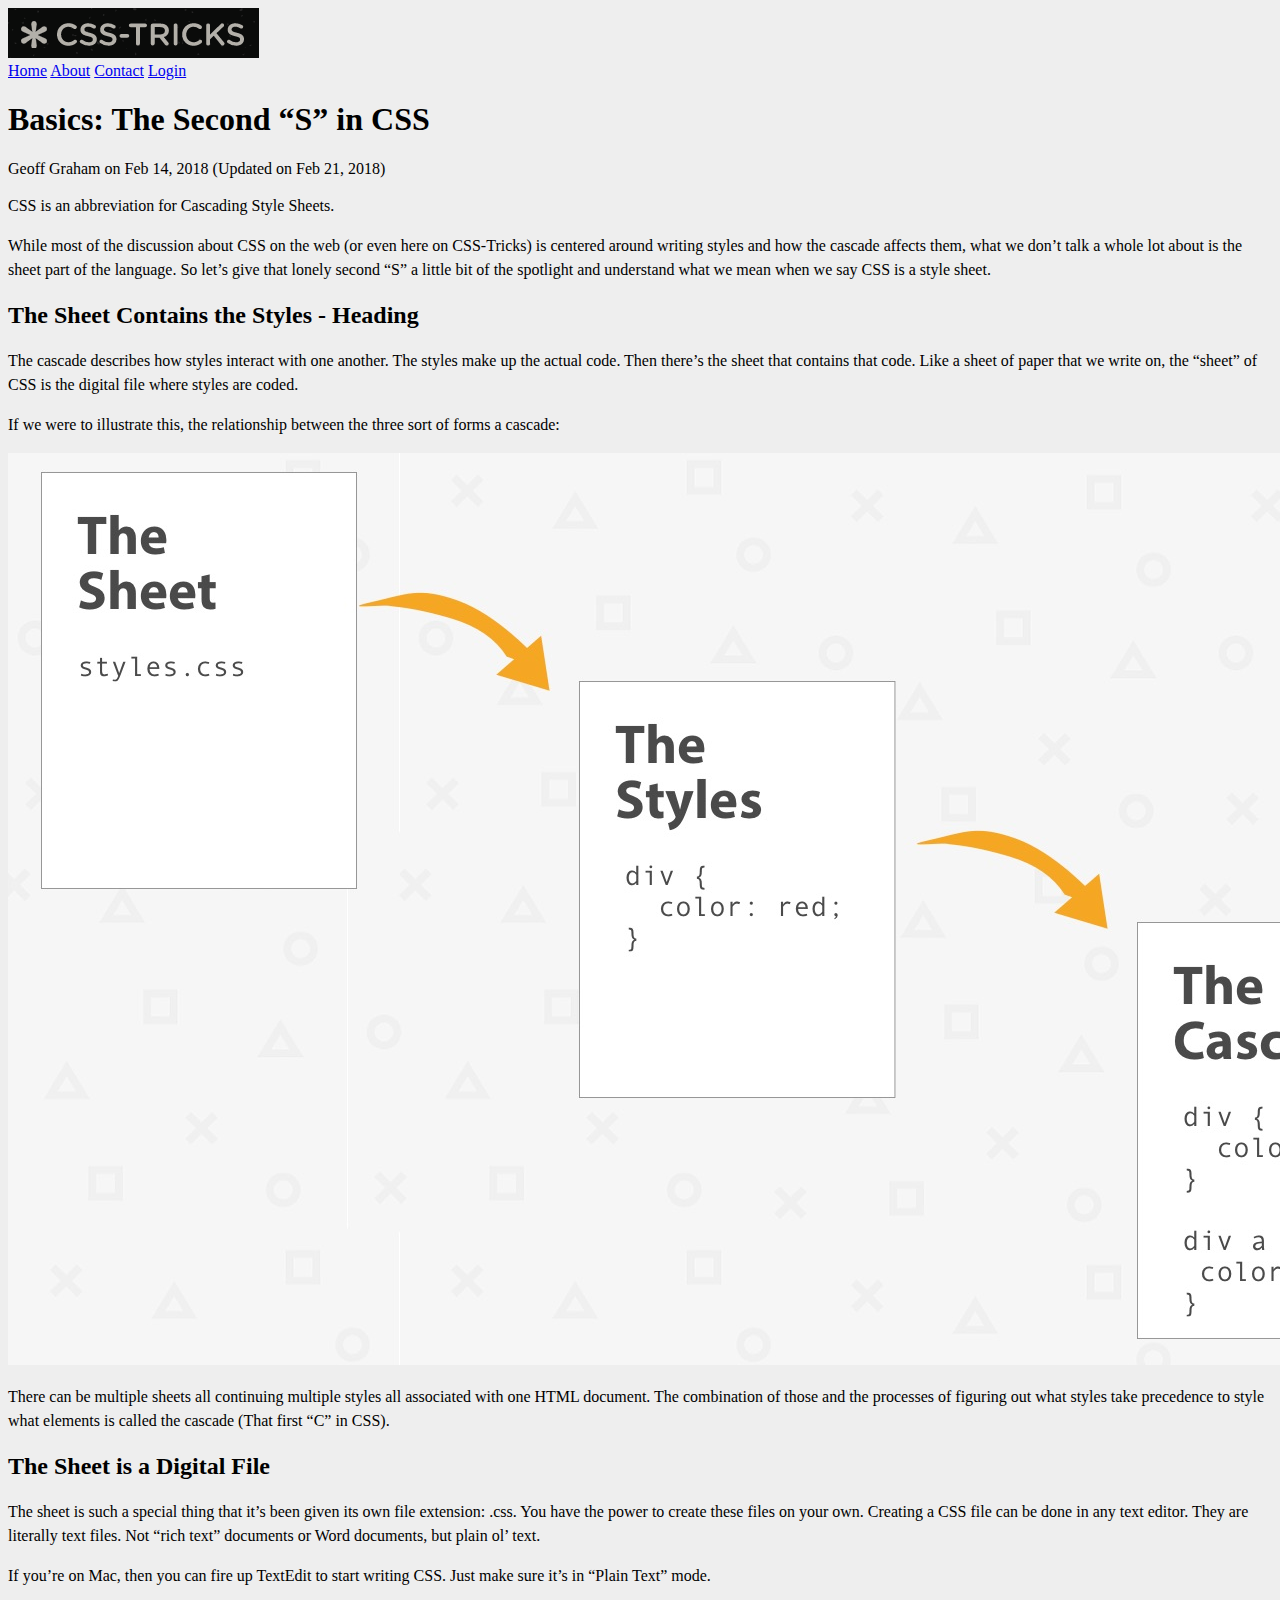
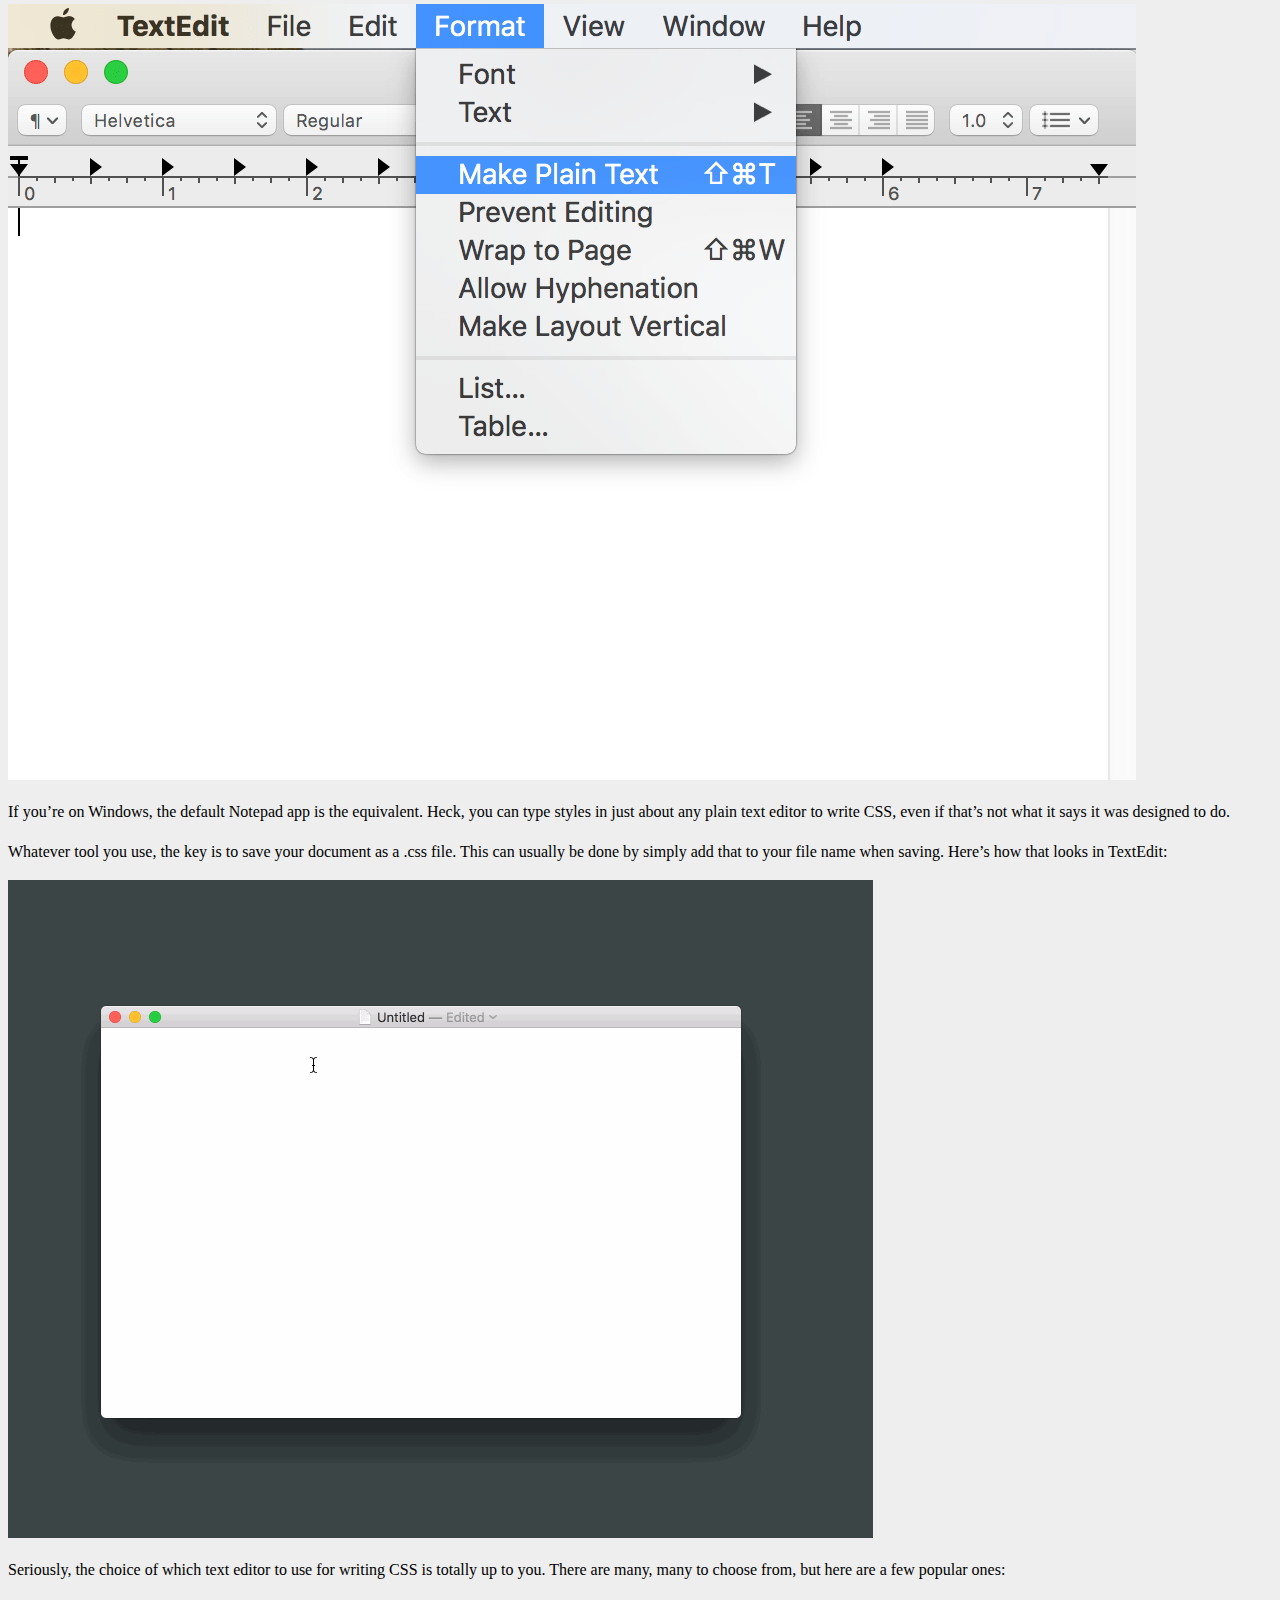
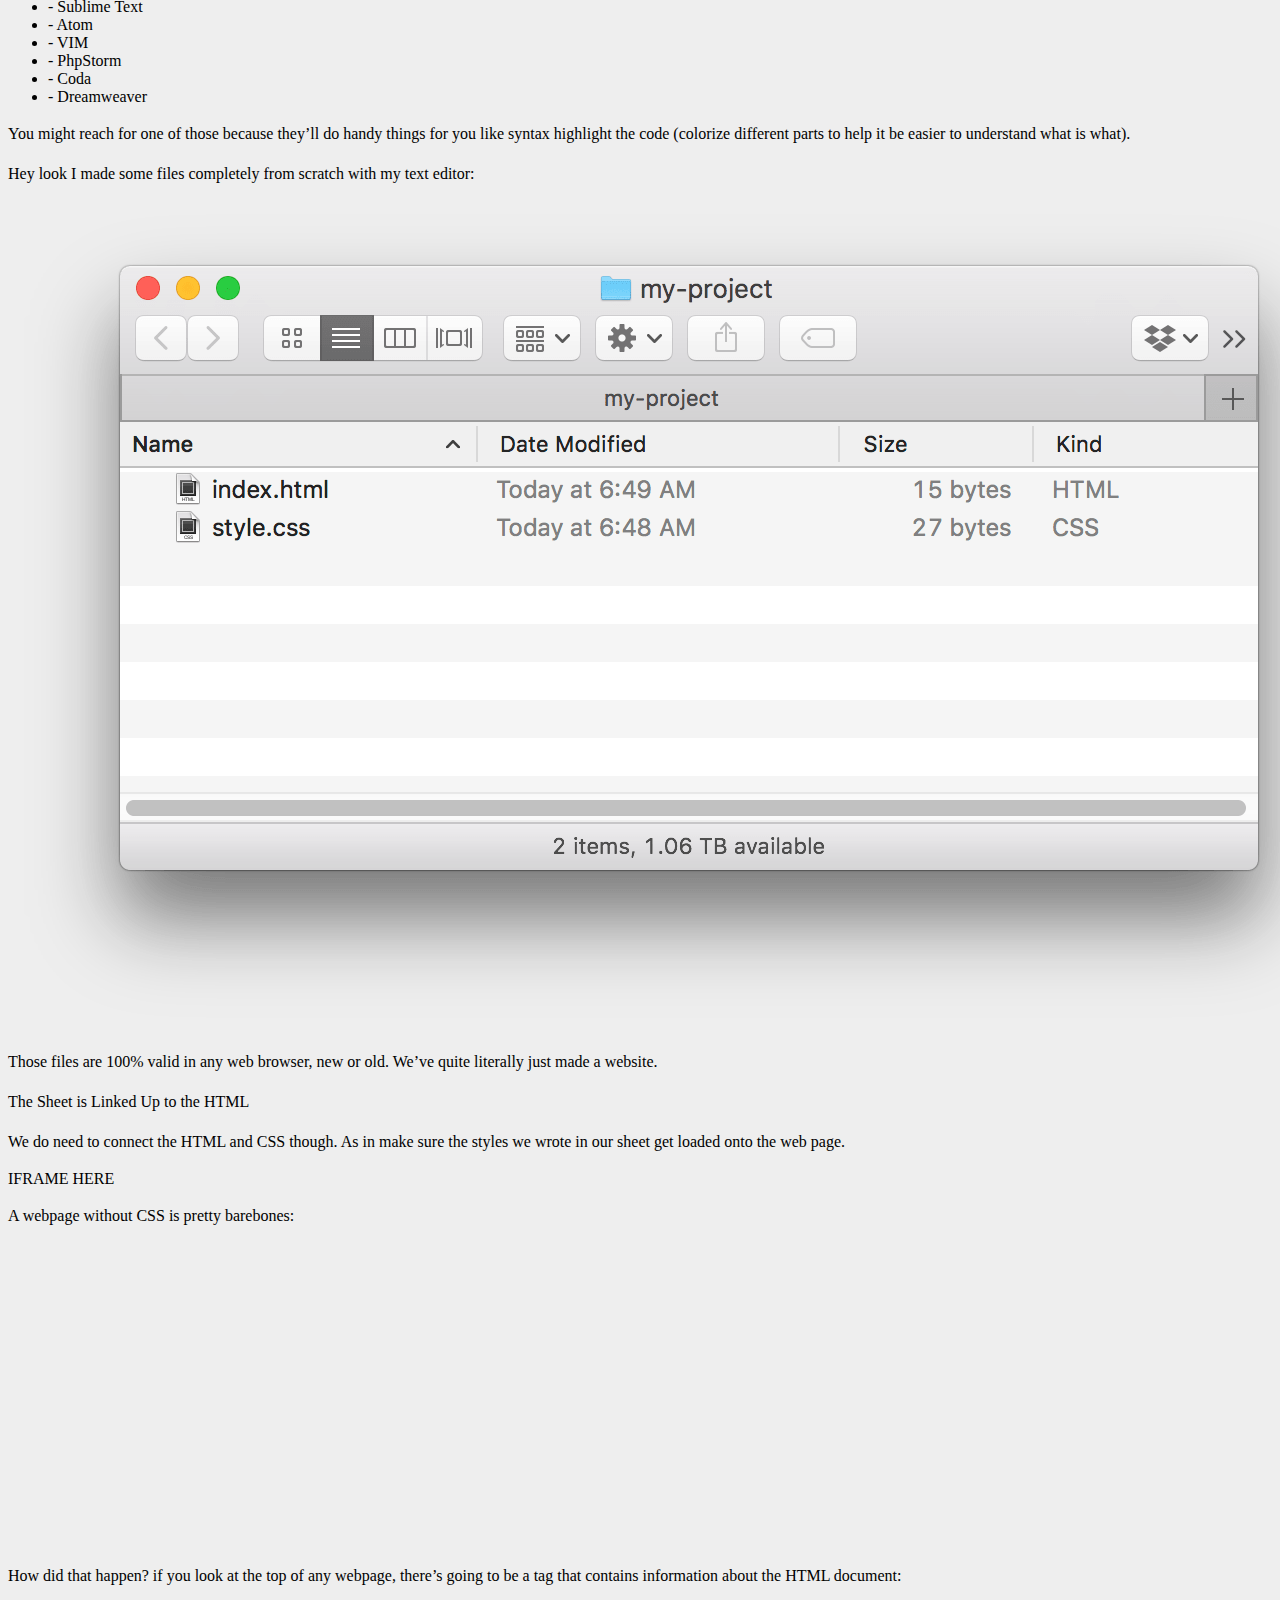
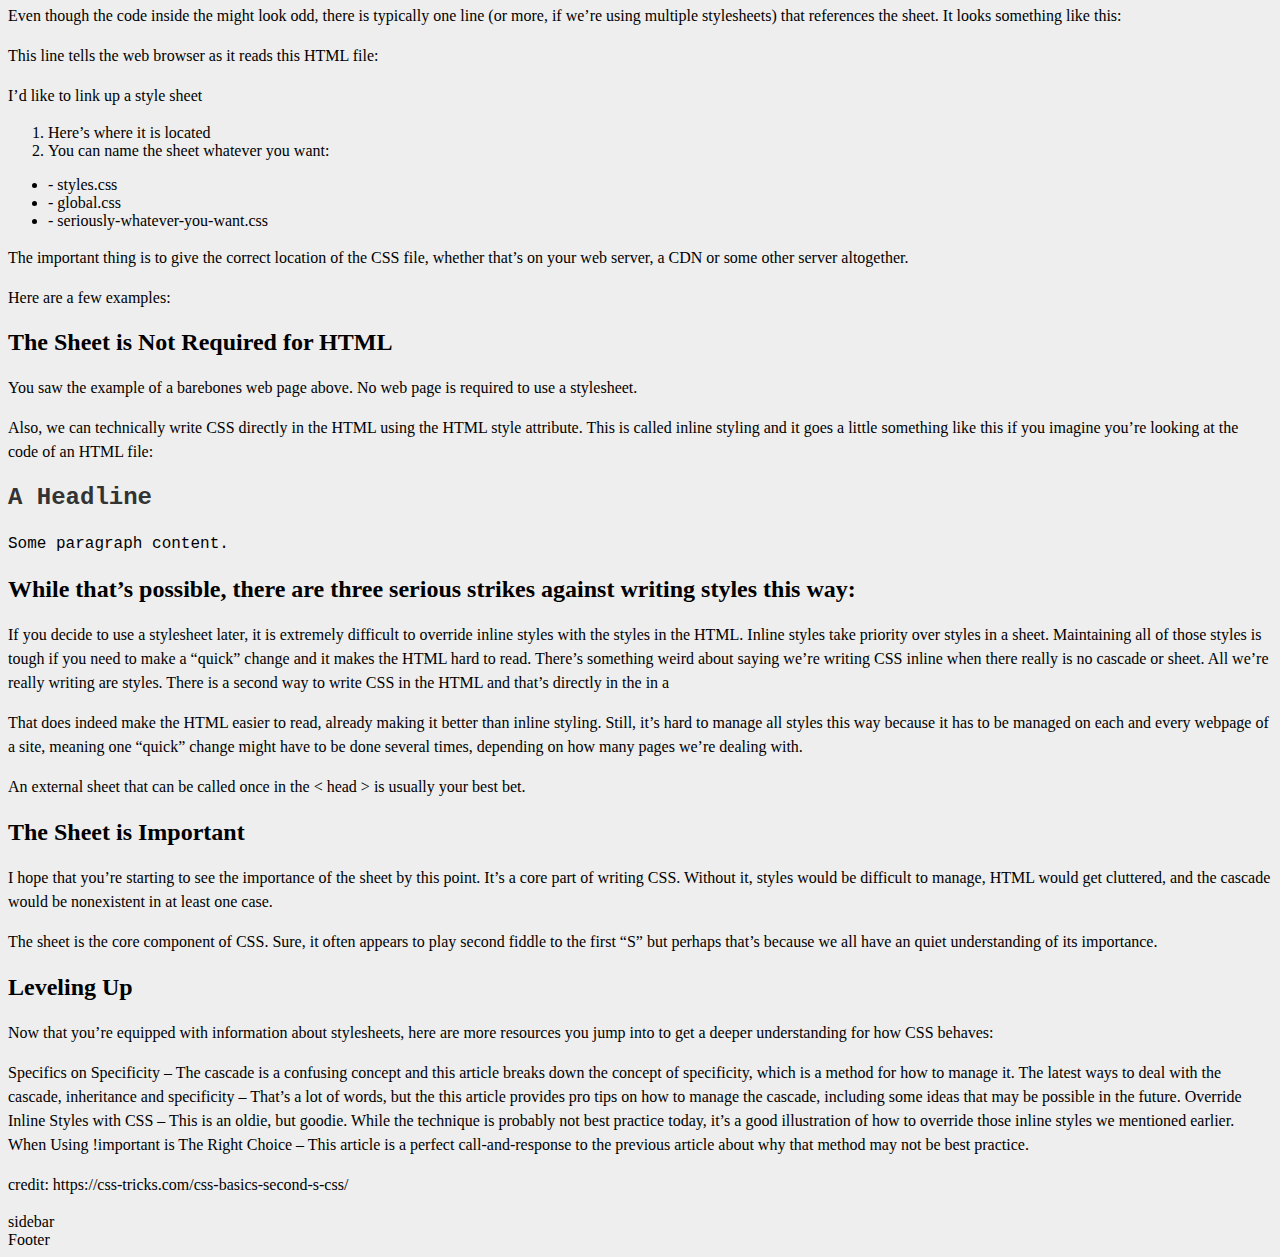
==== index.html @ 7d675814 "added" ====
<!DOCTYPE html>
<html lang="en">
<head>
    <meta charset="UTF-8">
    <meta http-equiv="X-UA-Compatible" content="IE=edge">
    <meta name="viewport" content="width=device-width, initial-scale=1.0">
    <title>Article page</title>
    <link rel="stylesheet" href="/css/styles.css">
</head>
<body>

    <header class="app-header">       
        <a href="/" class="app-logo">
            <img src="./imgs/logo.png" alt="CSS Tricks">
        </a>        
        <nav class="app-navigation">
            <a href="/">Home</a>
            <a href="./about.html">About</a>
            <a href="./contact.html">Contact</a>
            <a href="./login.html">Login</a>
        </nav>
    </header>

    <main>
        <section>
            <article class="app-article">

                <header>
                    <h1>Basics: The Second “S” in CSS</h1>
                    <time>Geoff Graham on Feb 14, 2018 (Updated on Feb 21, 2018)</time>
                </header>
                <p>CSS is an abbreviation for Cascading Style Sheets.   </p>
                <p>While most of the discussion about CSS on the web (or even here on CSS-Tricks) is centered around writing styles and how the cascade affects them, what we don’t talk a whole lot about is the sheet part of the language. So let’s give that lonely second “S” a little bit of the spotlight and understand what we mean when we say CSS is a style sheet.</p>
                <h2>The Sheet Contains the Styles - Heading</h2>
                <p>The cascade describes how styles interact with one another. The styles make up the actual code. Then there’s the sheet that contains that code. Like a sheet of paper that we write on, the “sheet” of CSS is the digital file where styles are coded.                   </p>
                <p>If we were to illustrate this, the relationship between the three sort of forms a cascade:                    </p>
                <img src="/imgs/img1.jpeg" alt="">
                <p>There can be multiple sheets all continuing multiple styles all associated with one HTML document. The combination of those and the processes of figuring out what styles take precedence to style what elements is called the cascade (That first “C” in CSS).</p>
                <h2>The Sheet is a Digital File</h2>
                <p>The sheet is such a special thing that it’s been given its own file extension: .css. You have the power to create these files on your own. Creating a CSS file can be done in any text editor. They are literally text files. Not “rich text” documents or Word documents, but plain ol’ text.</p>
                <p>If you’re on Mac, then you can fire up TextEdit to start writing CSS. Just make sure it’s in “Plain Text” mode.</p>
                <img src="/imgs/img2.png" alt="">
                <p>If you’re on Windows, the default Notepad app is the equivalent. Heck, you can type styles in just about any plain text editor to write CSS, even if that’s not what it says it was designed to do.</p>
                <p>Whatever tool you use, the key is to save your document as a .css file. This can usually be done by simply add that to your file name when saving. Here’s how that looks in TextEdit:</p>
                <img src="/imgs/img3.gif" alt="">
                <p>Seriously, the choice of which text editor to use for writing CSS is totally up to you. There are many, many to choose from, but here are a few popular ones:</p>
                <ul>
                    <li>- Sublime Text</li>
                    <li>- Atom</li>
                    <li>- VIM</li>
                    <li>- PhpStorm</li>
                    <li>- Coda</li>
                    <li>- Dreamweaver</li>
                </ul>
                <p>You might reach for one of those because they’ll do handy things for you like syntax highlight the code (colorize different parts to help it be easier to understand what is what).</p> 
                <p>Hey look I made some files completely from scratch with my text editor:</p>
                <img src="/imgs/img4.png" alt="">
                <p>Those files are 100% valid in any web browser, new or old. We’ve quite literally just made a website.</p>
                <p>The Sheet is Linked Up to the HTML</p>
                <p>We do need to connect the HTML and CSS though. As in make sure the styles we wrote in our sheet get loaded onto the web page.</p>
                
                IFRAME HERE

                <p>A webpage without CSS is pretty barebones:</p>
               
                <iframe height="300" style="width: 100%;" scrolling="no" title="Style-less Webpage" src="https://codepen.io/geoffgraham/embed/oEBybR?default-tab=html%2Cresult" frameborder="no" loading="lazy" allowtransparency="true" allowfullscreen="true">
                    See the Pen <a href="https://codepen.io/geoffgraham/pen/oEBybR">
                    Style-less Webpage</a> by Geoff Graham (<a href="https://codepen.io/geoffgraham">@geoffgraham</a>)
                    on <a href="https://codepen.io">CodePen</a>.
                </iframe>               
                <p>How did that happen? if you look at the top of any webpage, there’s going to be a <head> tag that contains information about the HTML document:</p>                            
                    <CODE>                    
                        <!DOCTYPE html>
                        <html>
                            <head>
                                <!-- a bunch of other stuff -->
                            </head>
                        
                            <body>
                               <!-- the page content -->
                            </body>                   
                        </html>
                    </CODE>                  
               <p>Even though the code inside the <head> might look odd, there is typically one line (or more, if we’re using multiple stylesheets) that references the sheet. It looks something like this:</p>
                    <code>
                        <head>
                        <link rel="stylesheet" type="text/css" href="styles.css" />
                        </head>
                    </code>
                <p>This line tells the web browser as it reads this HTML file:</p>
                <p>I’d like to link up a style sheet</p>
                <ol>
                    <li> Here’s where it is located</li>
                    <li>You can name the sheet whatever you want:</li>
                </ol>
                <ul>
                    <li>- styles.css</li>
                    <li>- global.css</li>
                    <li>- seriously-whatever-you-want.css</li>
                </ul>
                <p>The important thing is to give the correct location of the CSS file, whether that’s on your web server, a CDN or some other server altogether.</p>
                <p>Here are a few examples:</p>
                <code>
                    <head>
                        <!-- CSS on my server in the top level directory -->
                        <link rel="stylesheet" type="text/css" href="styles.css">
                      
                        <!-- CSS on my server in another directory -->
                        <link rel="stylesheet" type="text/css" href="/css/styles.css">
                      
                        <!-- CSS on another server -->
                        <link rel="stylesheet" type="text/css" href="https://some-other-site/path/to/styles.css">
                      </head>
                </code>
                <h2>The Sheet is Not Required for HTML</h2>
                <p>You saw the example of a barebones web page above. No web page is required to use a stylesheet.</p>
                <p>Also, we can technically write CSS directly in the HTML using the HTML style attribute. This is called inline styling and it goes a little something like this if you imagine you’re looking at the code of an HTML file:</p>
                <code>
                    <h1 style="font-size: 24px; line-height: 36px; color: #333333">A Headline</h1>
                    <p style="font-size: 16px; line-height: 24px; color: #000000;">Some paragraph content.</p>
                    <!-- and so on -->
                </code>
                <h2>While that’s possible, there are three serious strikes against writing styles this way:</h2>
                <p>If you decide to use a stylesheet later, it is extremely difficult to override inline styles with the styles in the HTML. Inline styles take priority over styles in a sheet.
                    Maintaining all of those styles is tough if you need to make a “quick” change and it makes the HTML hard to read.
                    There’s something weird about saying we’re writing CSS inline when there really is no cascade or sheet. All we’re really writing are styles.
                    There is a second way to write CSS in the HTML and that’s directly in the <head> in a <style> block:</p>
                <code>
                    <head>
                        <style>
                        h1 {
                            color: #333;
                            font-size: 24px;
                            line-height: 36px;
                        }

                        p {
                            color: #000;
                            font-size: 16px;
                            line-height: 24px;
                        }
                        </style>
                    </head>
                </code>
            <p>That does indeed make the HTML easier to read, already making it better than inline styling. Still, it’s hard to manage all styles this way because it has to be managed on each and every webpage of a site, meaning one “quick” change might have to be done several times, depending on how many pages we’re dealing with.</p>
            <p>An external sheet that can be called once in the < head > is usually your best bet.</p>
            <h2>The Sheet is Important</h2>
            <p>I hope that you’re starting to see the importance of the sheet by this point. It’s a core part of writing CSS. Without it, styles would be difficult to manage, HTML would get cluttered, and the cascade would be nonexistent in at least one case.</p>
            <p>The sheet is the core component of CSS. Sure, it often appears to play second fiddle to the first “S” but perhaps that’s because we all have an quiet understanding of its importance.</p>
            <h2>Leveling Up</h2>
            <p>Now that you’re equipped with information about stylesheets, here are more resources you jump into to get a deeper understanding for how CSS behaves:</p>
            <p>Specifics on Specificity – The cascade is a confusing concept and this article breaks down the concept of specificity, which is a method for how to manage it.
                The latest ways to deal with the cascade, inheritance and specificity – That’s a lot of words, but the this article provides pro tips on how to manage the cascade, including some ideas that may be possible in the future.
                Override Inline Styles with CSS – This is an oldie, but goodie. While the technique is probably not best practice today, it’s a good illustration of how to override those inline styles we mentioned earlier.
                When Using !important is The Right Choice – This article is a perfect call-and-response to the previous article about why that method may not be best practice.</p>
            <p>credit: https://css-tricks.com/css-basics-second-s-css/</p>
            </article>
            <aside class="app-sidebar">sidebar</aside>
        </section>
    </main>

    <footer>Footer</footer>
</body>
</html>
---- css/styles.css ----
Body {
    background-color: #eee;
}
---- css/styles.css ----
Body {
    background-color: #eee;
}
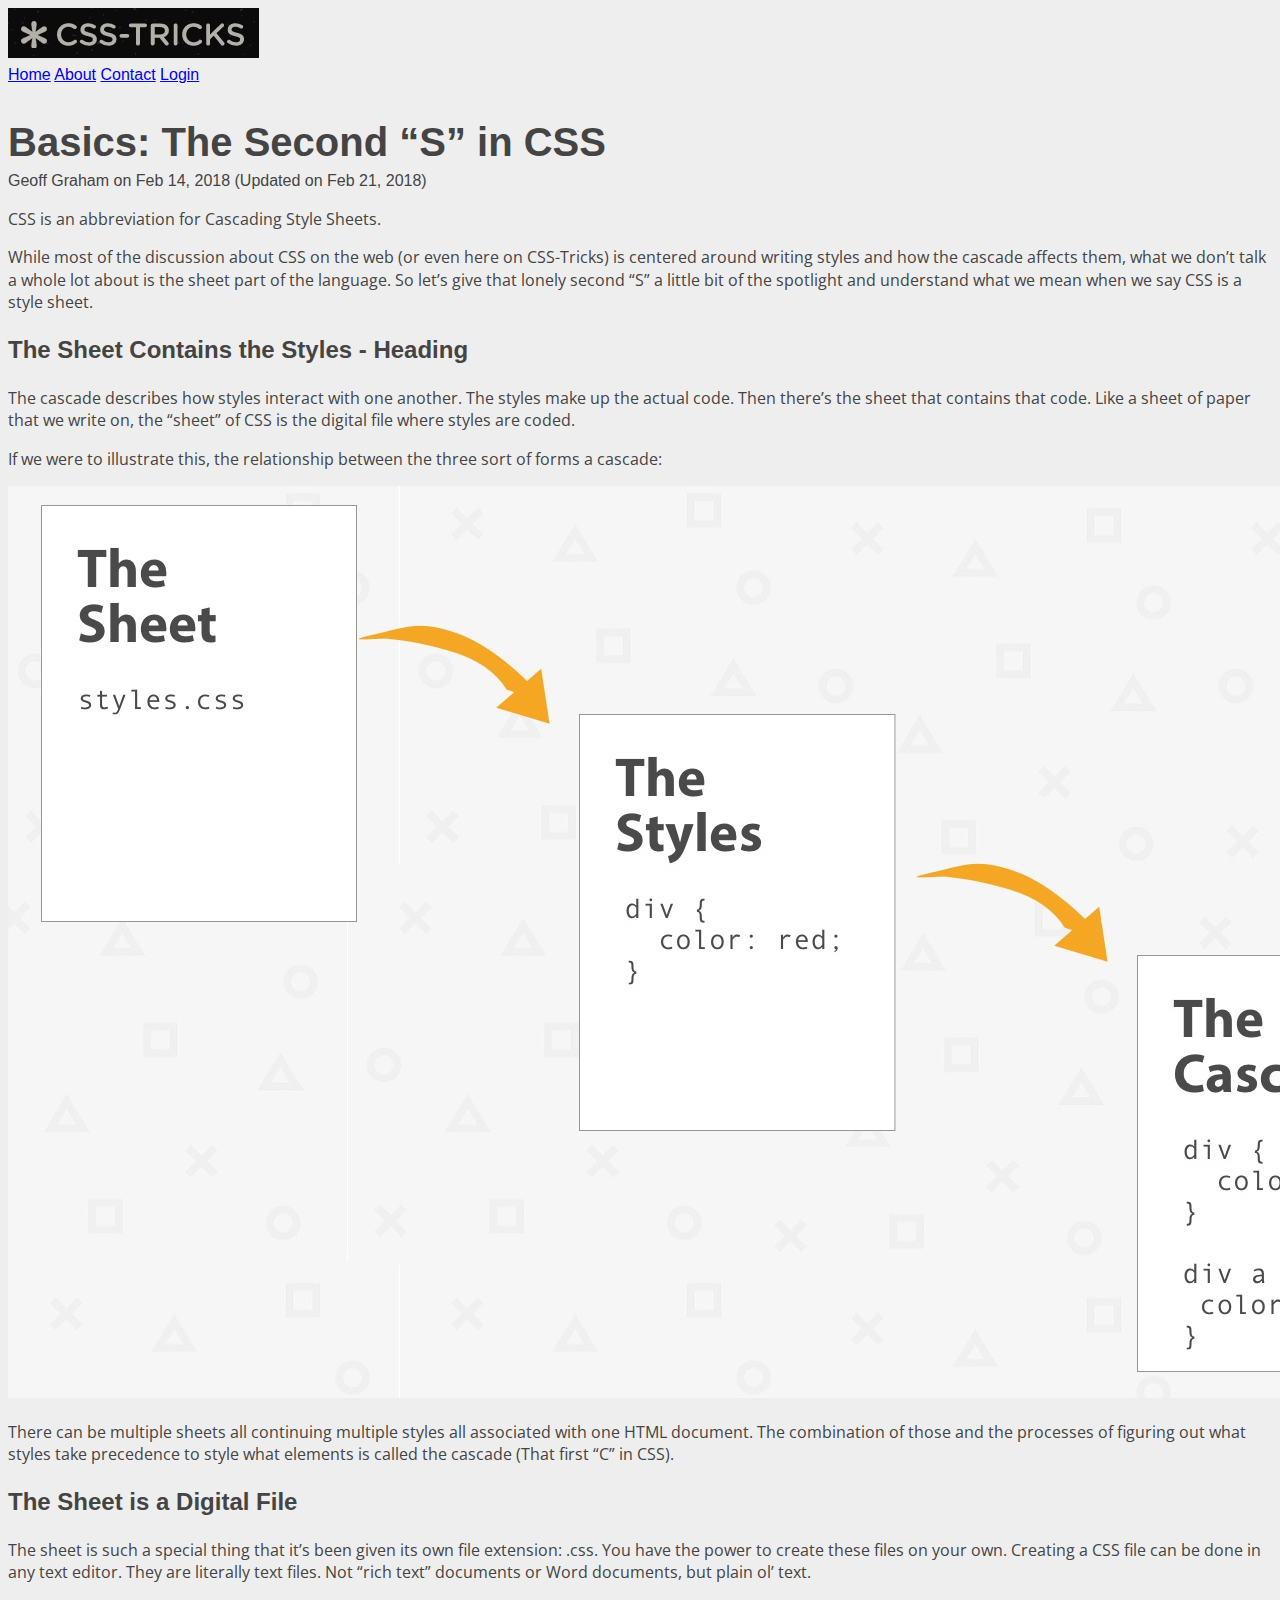
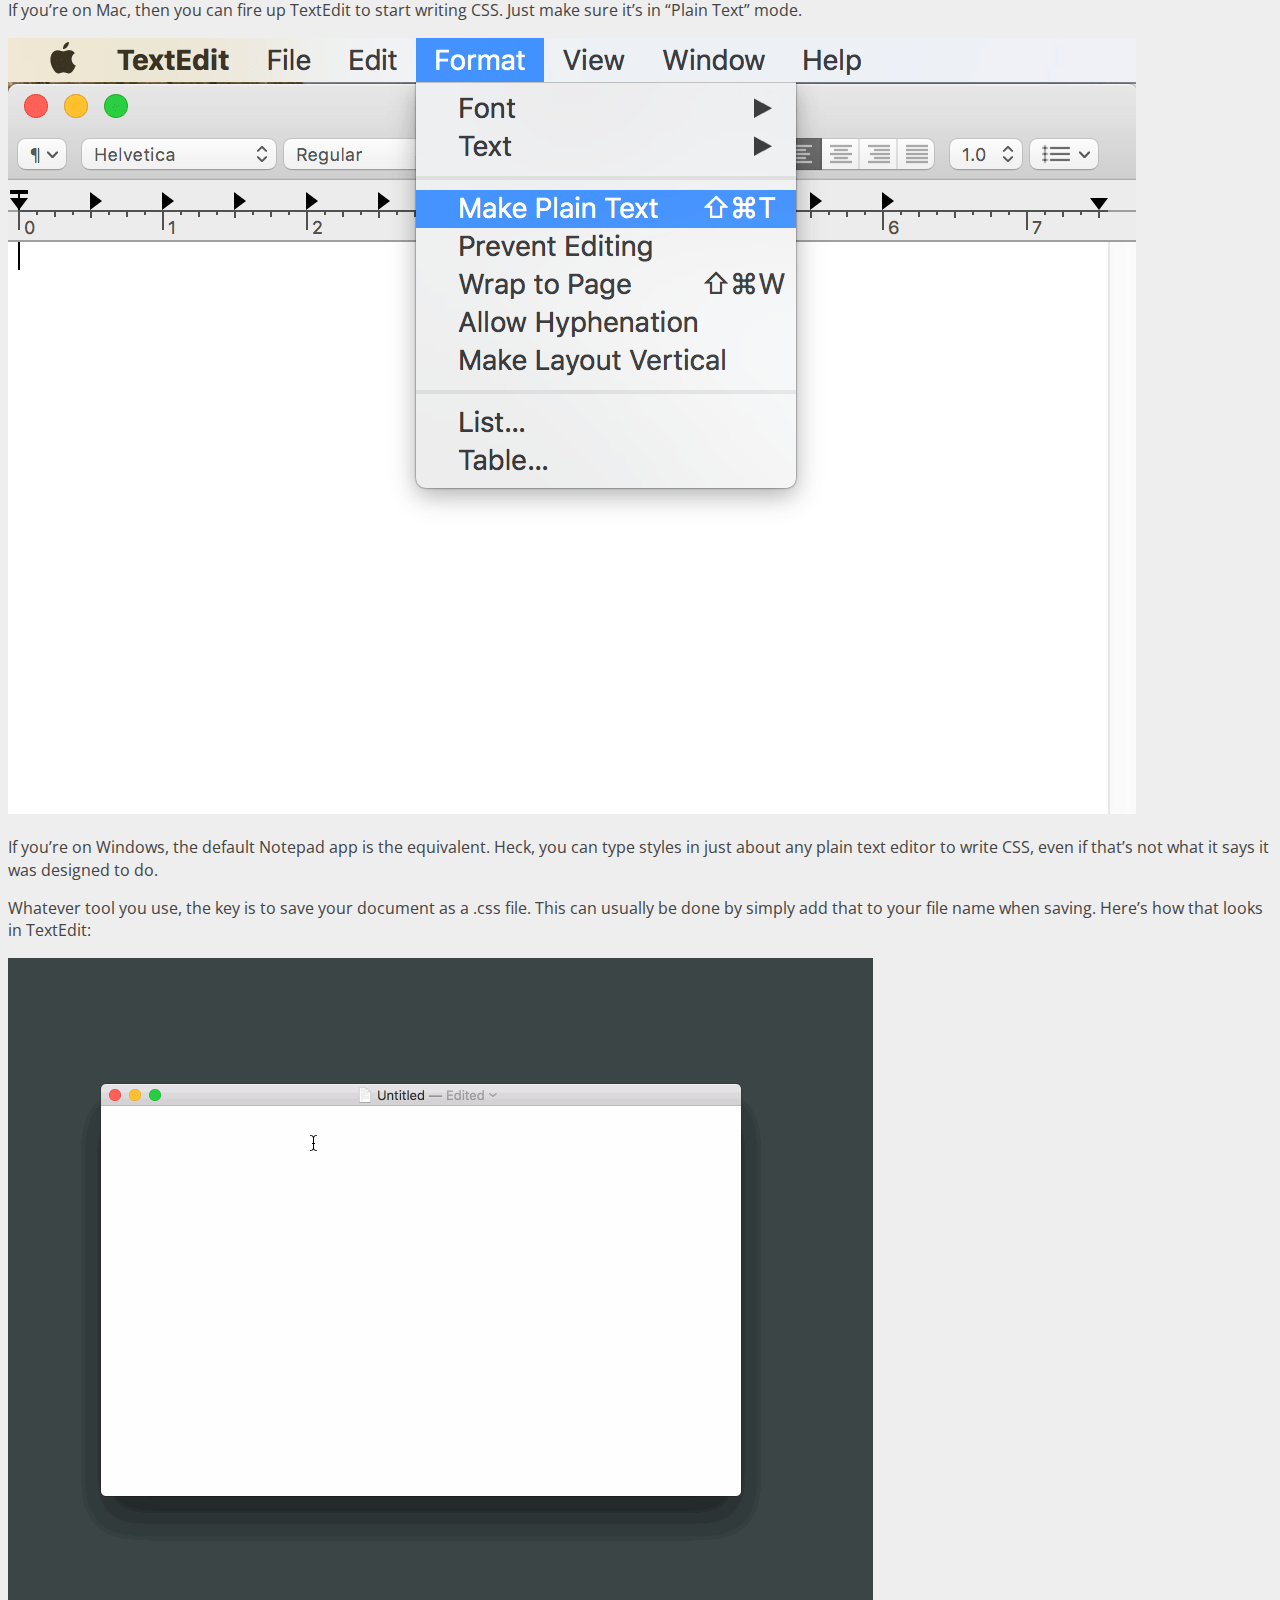
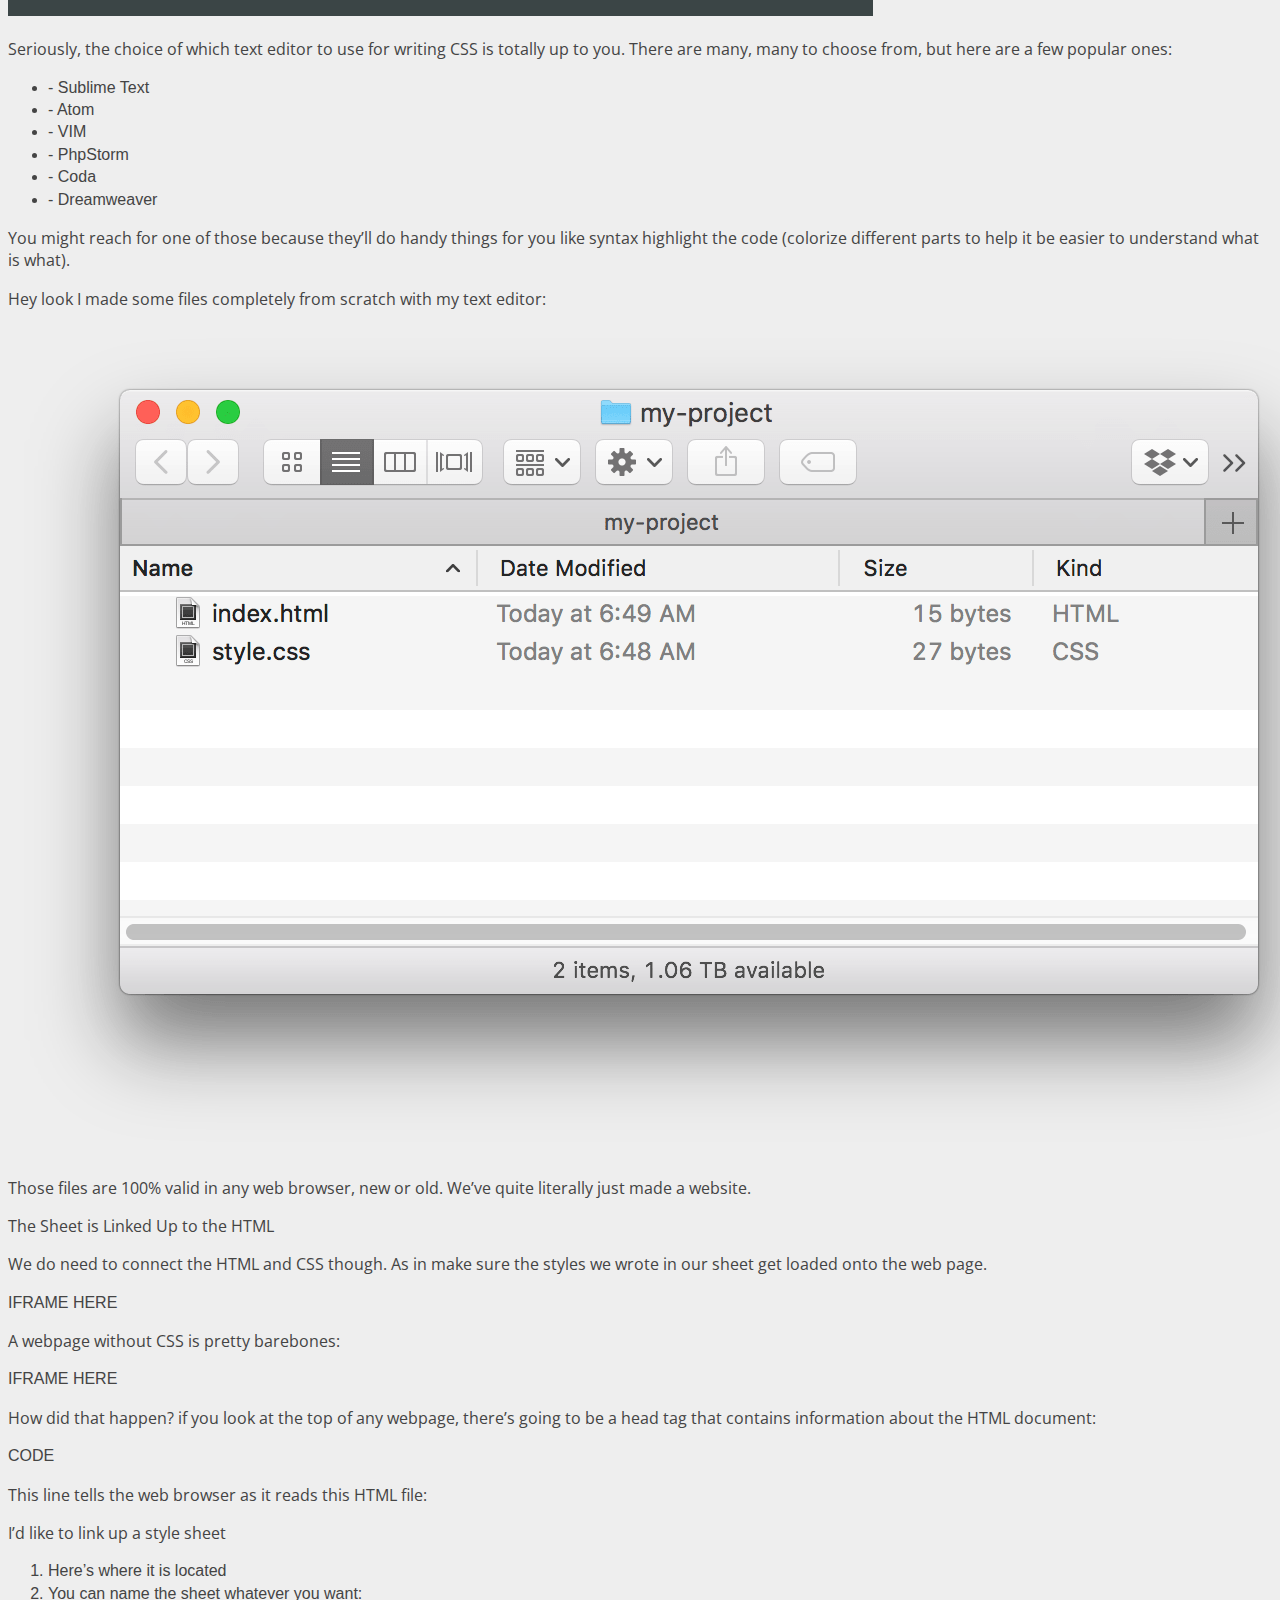
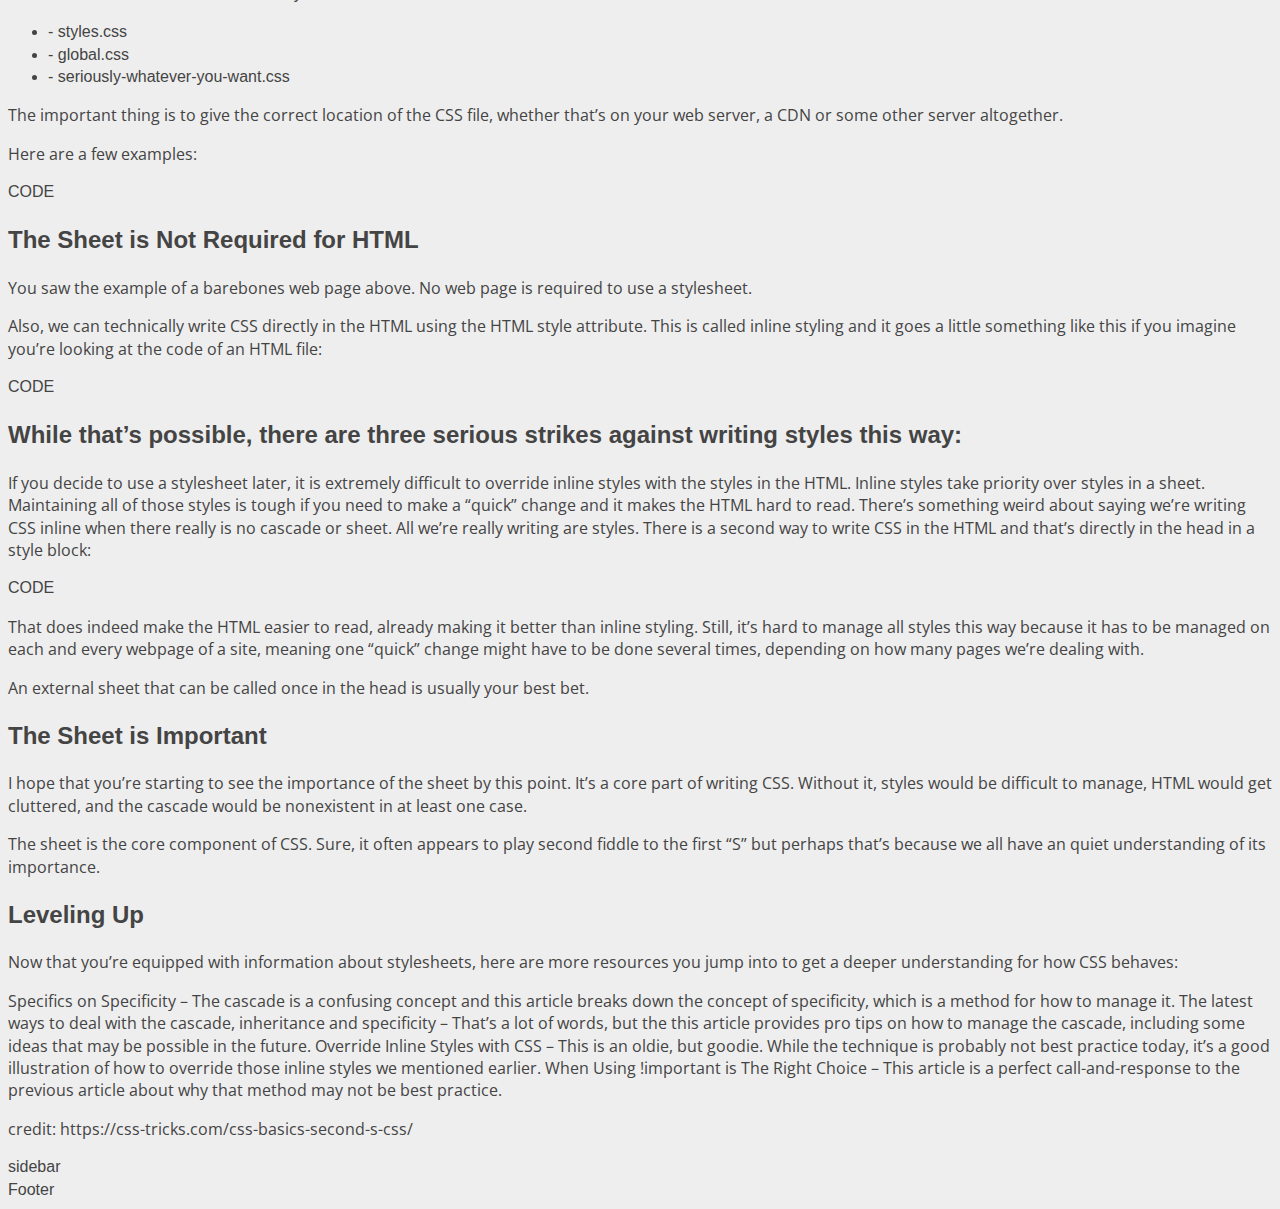
==== commit 7f257cf5: "added" ====
--- a/index.html
+++ b/index.html
@@ -4,8 +4,12 @@
     <meta charset="UTF-8">
     <meta http-equiv="X-UA-Compatible" content="IE=edge">
     <meta name="viewport" content="width=device-width, initial-scale=1.0">
+    <link href="https://www.noroff.no//images/logo/favicon.png" rel="shortcut icon" type="image/vnd.microsoft.icon">
     <title>Article page</title>
-    <link rel="stylesheet" href="/css/styles.css">
+    <link rel="preconnect" href="https://fonts.googleapis.com">
+    <link rel="preconnect" href="https://fonts.gstatic.com" crossorigin>
+    <link href="https://fonts.googleapis.com/css2?family=Open+Sans:wght@500;700&display=swap" rel="stylesheet">
+    <link rel="stylesheet" href="./css/styles.css">
 </head>
 <body>
 
@@ -24,7 +28,6 @@
     <main>
         <section>
             <article class="app-article">
-
                 <header>
                     <h1>Basics: The Second “S” in CSS</h1>
                     <time>Geoff Graham on Feb 14, 2018 (Updated on Feb 21, 2018)</time>
@@ -59,34 +62,17 @@
                 <p>The Sheet is Linked Up to the HTML</p>
                 <p>We do need to connect the HTML and CSS though. As in make sure the styles we wrote in our sheet get loaded onto the web page.</p>
                 
-                IFRAME HERE
+                    IFRAME HERE
 
                 <p>A webpage without CSS is pretty barebones:</p>
                
-                <iframe height="300" style="width: 100%;" scrolling="no" title="Style-less Webpage" src="https://codepen.io/geoffgraham/embed/oEBybR?default-tab=html%2Cresult" frameborder="no" loading="lazy" allowtransparency="true" allowfullscreen="true">
-                    See the Pen <a href="https://codepen.io/geoffgraham/pen/oEBybR">
-                    Style-less Webpage</a> by Geoff Graham (<a href="https://codepen.io/geoffgraham">@geoffgraham</a>)
-                    on <a href="https://codepen.io">CodePen</a>.
-                </iframe>               
-                <p>How did that happen? if you look at the top of any webpage, there’s going to be a <head> tag that contains information about the HTML document:</p>                            
-                    <CODE>                    
-                        <!DOCTYPE html>
-                        <html>
-                            <head>
-                                <!-- a bunch of other stuff -->
-                            </head>
-                        
-                            <body>
-                               <!-- the page content -->
-                            </body>                   
-                        </html>
-                    </CODE>                  
-               <p>Even though the code inside the <head> might look odd, there is typically one line (or more, if we’re using multiple stylesheets) that references the sheet. It looks something like this:</p>
-                    <code>
-                        <head>
-                        <link rel="stylesheet" type="text/css" href="styles.css" />
-                        </head>
-                    </code>
+                    IFRAME HERE
+                
+                <p>How did that happen? if you look at the top of any webpage, there’s going to be a head tag that contains information about the HTML document:</p>                            
+                    
+                    CODE 
+
+                    
                 <p>This line tells the web browser as it reads this HTML file:</p>
                 <p>I’d like to link up a style sheet</p>
                 <ol>
@@ -100,65 +86,39 @@
                 </ul>
                 <p>The important thing is to give the correct location of the CSS file, whether that’s on your web server, a CDN or some other server altogether.</p>
                 <p>Here are a few examples:</p>
-                <code>
-                    <head>
-                        <!-- CSS on my server in the top level directory -->
-                        <link rel="stylesheet" type="text/css" href="styles.css">
-                      
-                        <!-- CSS on my server in another directory -->
-                        <link rel="stylesheet" type="text/css" href="/css/styles.css">
-                      
-                        <!-- CSS on another server -->
-                        <link rel="stylesheet" type="text/css" href="https://some-other-site/path/to/styles.css">
-                      </head>
-                </code>
+
+                        CODE
+
                 <h2>The Sheet is Not Required for HTML</h2>
                 <p>You saw the example of a barebones web page above. No web page is required to use a stylesheet.</p>
                 <p>Also, we can technically write CSS directly in the HTML using the HTML style attribute. This is called inline styling and it goes a little something like this if you imagine you’re looking at the code of an HTML file:</p>
-                <code>
-                    <h1 style="font-size: 24px; line-height: 36px; color: #333333">A Headline</h1>
-                    <p style="font-size: 16px; line-height: 24px; color: #000000;">Some paragraph content.</p>
-                    <!-- and so on -->
-                </code>
+
+                        CODE
+
                 <h2>While that’s possible, there are three serious strikes against writing styles this way:</h2>
                 <p>If you decide to use a stylesheet later, it is extremely difficult to override inline styles with the styles in the HTML. Inline styles take priority over styles in a sheet.
                     Maintaining all of those styles is tough if you need to make a “quick” change and it makes the HTML hard to read.
                     There’s something weird about saying we’re writing CSS inline when there really is no cascade or sheet. All we’re really writing are styles.
-                    There is a second way to write CSS in the HTML and that’s directly in the <head> in a <style> block:</p>
-                <code>
-                    <head>
-                        <style>
-                        h1 {
-                            color: #333;
-                            font-size: 24px;
-                            line-height: 36px;
-                        }
+                    There is a second way to write CSS in the HTML and that’s directly in the head in a style block: </p>
 
-                        p {
-                            color: #000;
-                            font-size: 16px;
-                            line-height: 24px;
-                        }
-                        </style>
-                    </head>
-                </code>
-            <p>That does indeed make the HTML easier to read, already making it better than inline styling. Still, it’s hard to manage all styles this way because it has to be managed on each and every webpage of a site, meaning one “quick” change might have to be done several times, depending on how many pages we’re dealing with.</p>
-            <p>An external sheet that can be called once in the < head > is usually your best bet.</p>
-            <h2>The Sheet is Important</h2>
-            <p>I hope that you’re starting to see the importance of the sheet by this point. It’s a core part of writing CSS. Without it, styles would be difficult to manage, HTML would get cluttered, and the cascade would be nonexistent in at least one case.</p>
-            <p>The sheet is the core component of CSS. Sure, it often appears to play second fiddle to the first “S” but perhaps that’s because we all have an quiet understanding of its importance.</p>
-            <h2>Leveling Up</h2>
-            <p>Now that you’re equipped with information about stylesheets, here are more resources you jump into to get a deeper understanding for how CSS behaves:</p>
-            <p>Specifics on Specificity – The cascade is a confusing concept and this article breaks down the concept of specificity, which is a method for how to manage it.
-                The latest ways to deal with the cascade, inheritance and specificity – That’s a lot of words, but the this article provides pro tips on how to manage the cascade, including some ideas that may be possible in the future.
-                Override Inline Styles with CSS – This is an oldie, but goodie. While the technique is probably not best practice today, it’s a good illustration of how to override those inline styles we mentioned earlier.
-                When Using !important is The Right Choice – This article is a perfect call-and-response to the previous article about why that method may not be best practice.</p>
-            <p>credit: https://css-tricks.com/css-basics-second-s-css/</p>
+                        CODE 
+
+                <p>That does indeed make the HTML easier to read, already making it better than inline styling. Still, it’s hard to manage all styles this way because it has to be managed on each and every webpage of a site, meaning one “quick” change might have to be done several times, depending on how many pages we’re dealing with.</p>
+                <p>An external sheet that can be called once in the head is usually your best bet.</p>
+                <h2>The Sheet is Important</h2>
+                <p>I hope that you’re starting to see the importance of the sheet by this point. It’s a core part of writing CSS. Without it, styles would be difficult to manage, HTML would get cluttered, and the cascade would be nonexistent in at least one case.</p>
+                <p>The sheet is the core component of CSS. Sure, it often appears to play second fiddle to the first “S” but perhaps that’s because we all have an quiet understanding of its importance.</p>
+                <h2>Leveling Up</h2>
+                <p>Now that you’re equipped with information about stylesheets, here are more resources you jump into to get a deeper understanding for how CSS behaves:</p>
+                <p>Specifics on Specificity – The cascade is a confusing concept and this article breaks down the concept of specificity, which is a method for how to manage it.
+                    The latest ways to deal with the cascade, inheritance and specificity – That’s a lot of words, but the this article provides pro tips on how to manage the cascade, including some ideas that may be possible in the future.
+                    Override Inline Styles with CSS – This is an oldie, but goodie. While the technique is probably not best practice today, it’s a good illustration of how to override those inline styles we mentioned earlier.
+                    When Using !important is The Right Choice – This article is a perfect call-and-response to the previous article about why that method may not be best practice.</p>
+                <p>credit: https://css-tricks.com/css-basics-second-s-css/</p>
             </article>
             <aside class="app-sidebar">sidebar</aside>
         </section>
     </main>
-
     <footer>Footer</footer>
 </body>
 </html>--- a/css/styles.css
+++ b/css/styles.css
@@ -1,3 +1,22 @@
+@font-face {
+    font-family:'Pacifico' ;
+    src: url(../fonts/Pacifico/Pacifico-Regular.ttf) format('ttf');
+}
+
 Body {
     background-color: #eee;
+    font-family: 'Trebuchet MS', 'Lucida Sans Unicode', 'Lucida Grande', 
+    'Lucida Sans', Arial, sans-serif;
+    color: #444;
+    font-weight: normal;
+    line-height: 1.4;
 }
+
+h1 {
+    font-size: 2.5rem;
+    margin-bottom: 0%;
+}
+
+p {
+    font-family: 'Open Sans', sans-serif;
+}
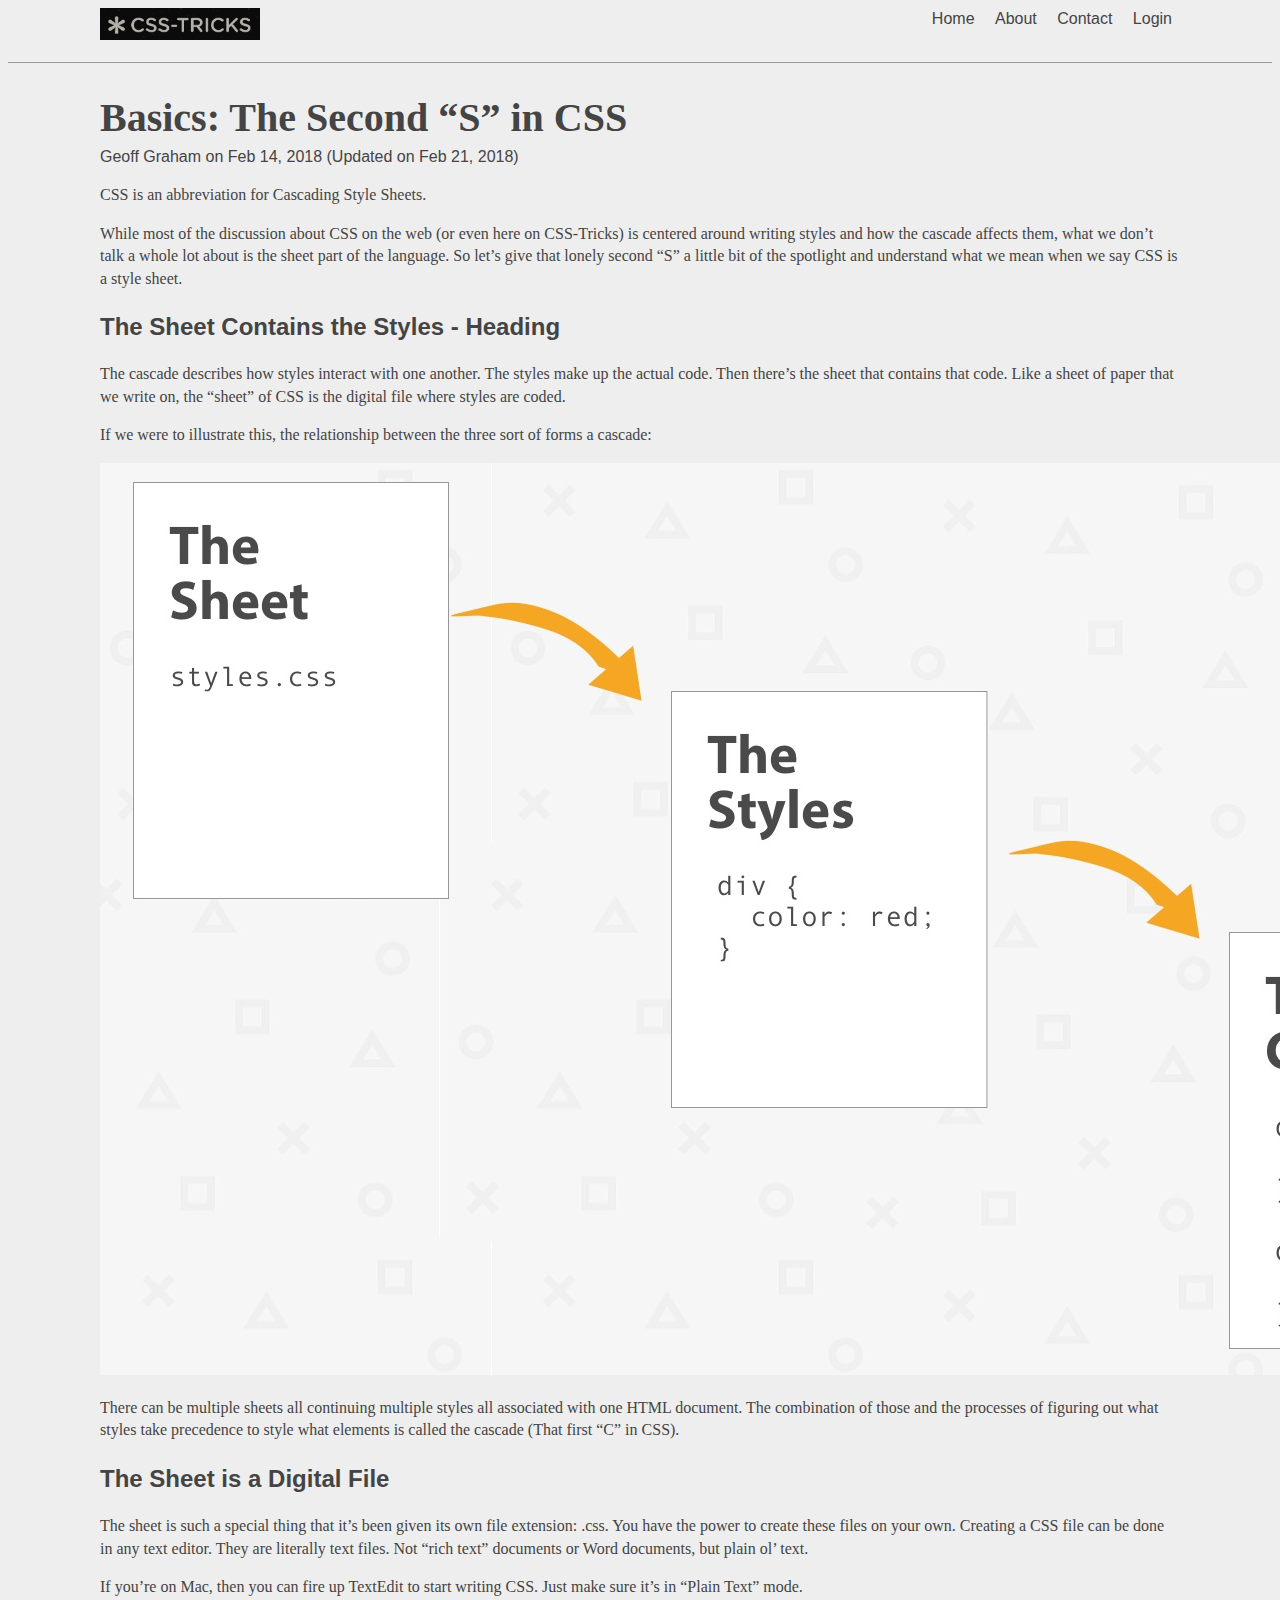
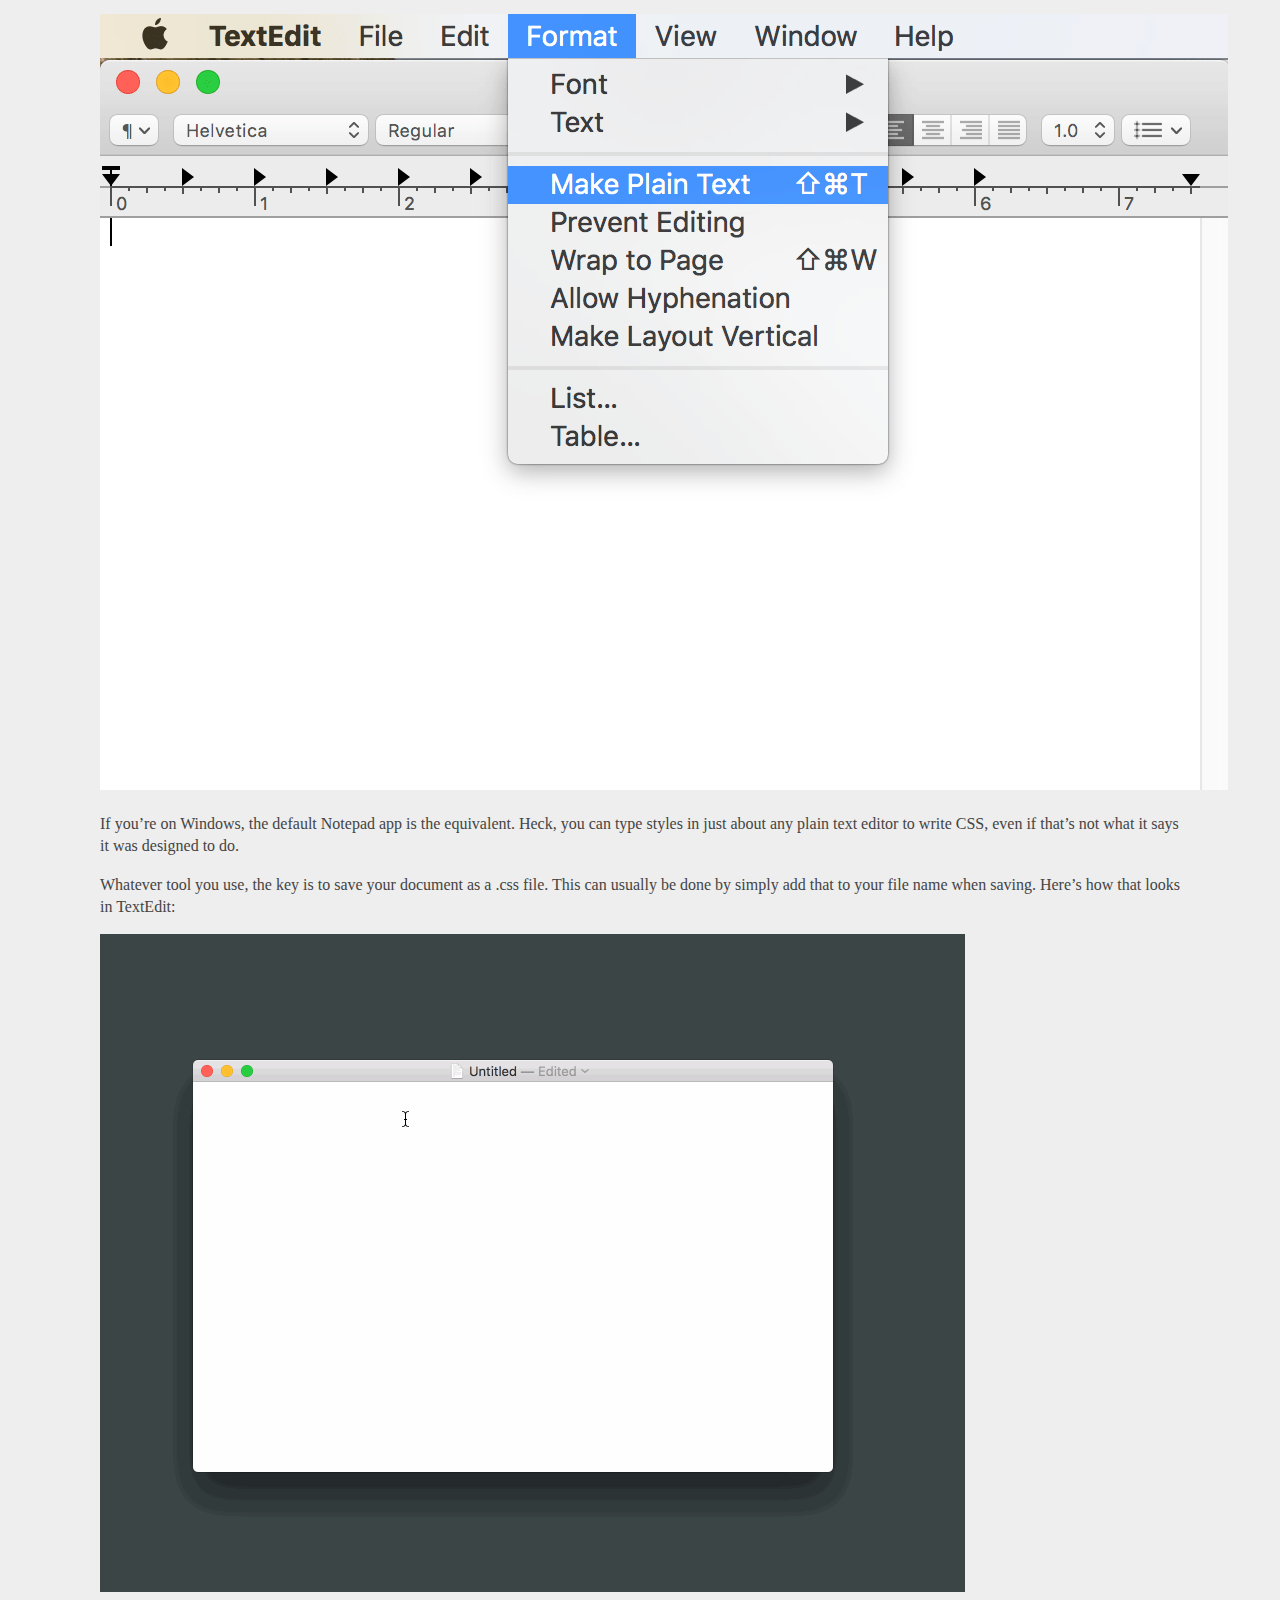
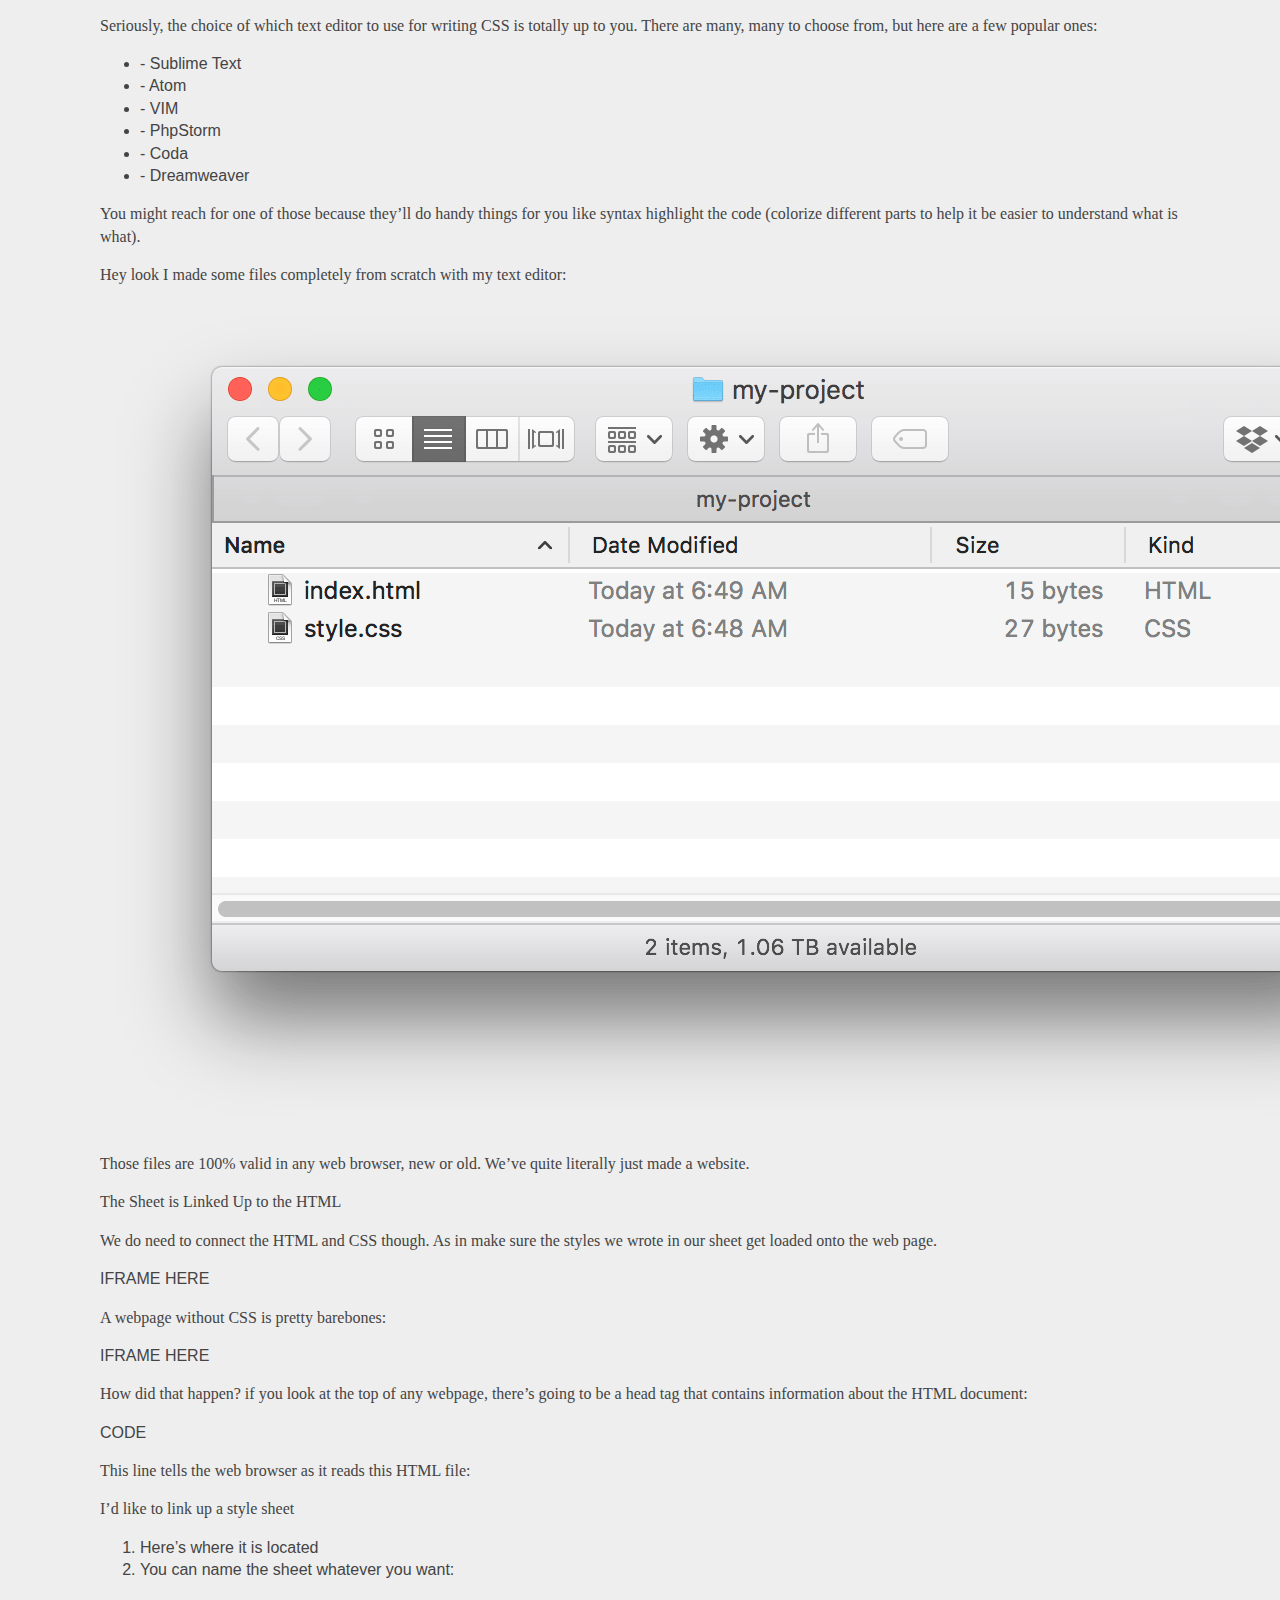
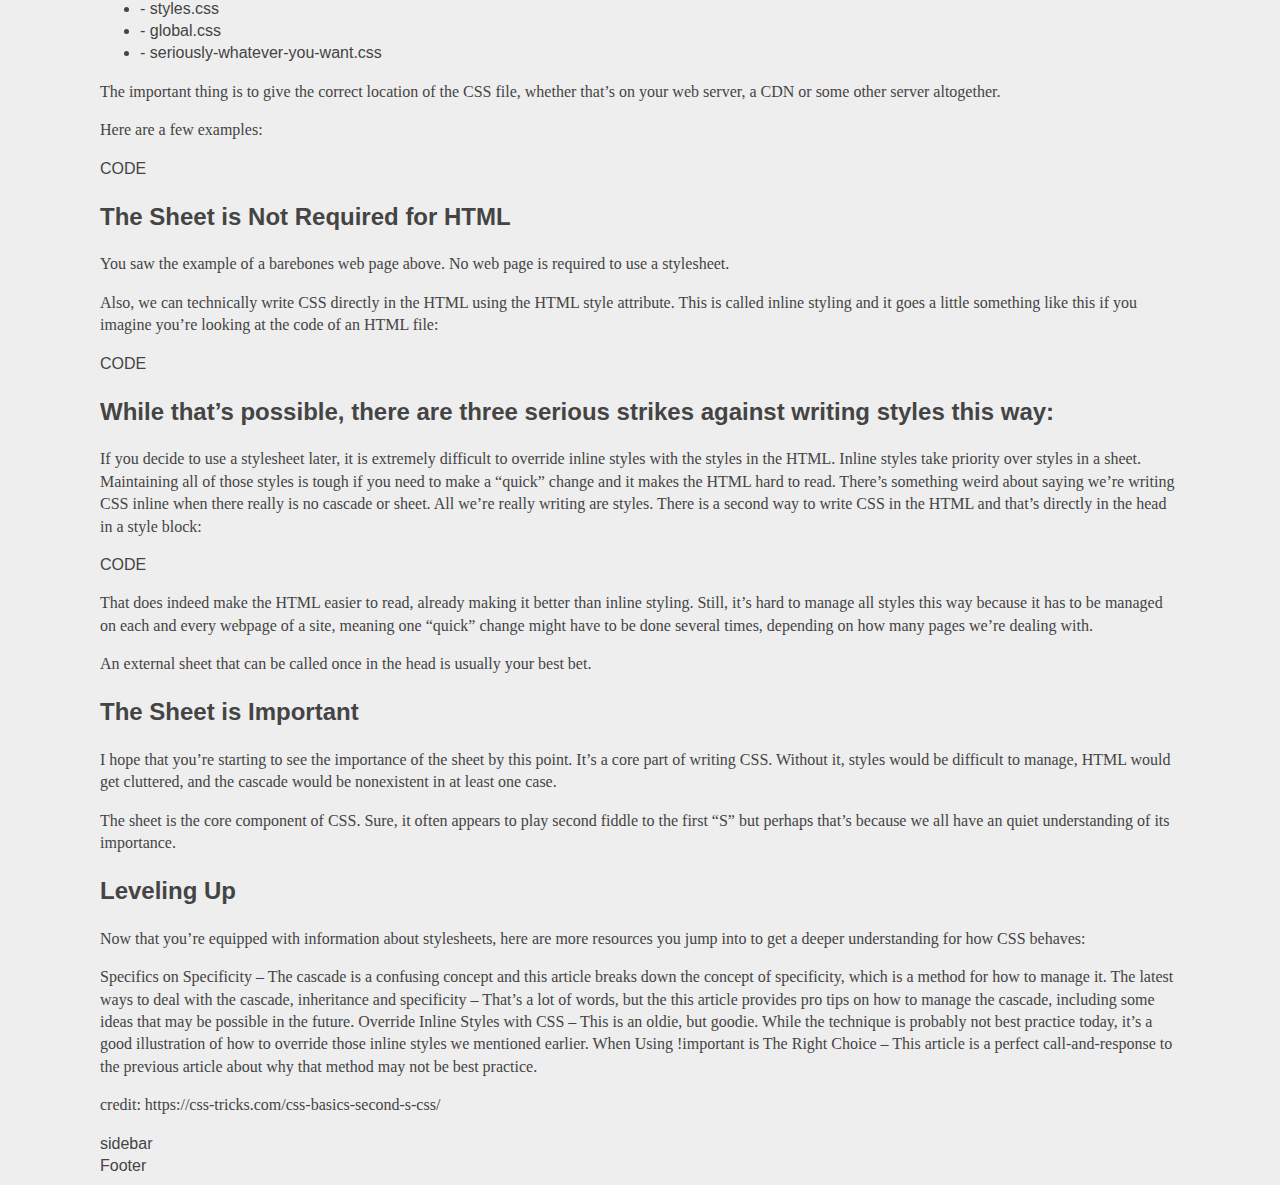
==== commit bc6c7a67: "added shit" ====
--- a/index.html
+++ b/index.html
@@ -12,113 +12,108 @@
     <link rel="stylesheet" href="./css/styles.css">
 </head>
 <body>
-
     <header class="app-header">       
-        <a href="/" class="app-logo">
-            <img src="./imgs/logo.png" alt="CSS Tricks">
-        </a>        
-        <nav class="app-navigation">
-            <a href="/">Home</a>
-            <a href="./about.html">About</a>
-            <a href="./contact.html">Contact</a>
-            <a href="./login.html">Login</a>
-        </nav>
+        <div class="inner">
+            <a href="/" class="app-logo">
+                <img src="./imgs/logo.png" alt="CSS Tricks">
+            </a>        
+            <nav class="app-navigation">
+                <a href="/">Home</a>
+                <a href="./about.html">About</a>
+                <a href="./contact.html">Contact</a>
+                <a href="./login.html">Login</a>
+            </nav>
+        </div>
     </header>
 
     <main>
-        <section>
-            <article class="app-article">
-                <header>
-                    <h1>Basics: The Second “S” in CSS</h1>
-                    <time>Geoff Graham on Feb 14, 2018 (Updated on Feb 21, 2018)</time>
-                </header>
-                <p>CSS is an abbreviation for Cascading Style Sheets.   </p>
-                <p>While most of the discussion about CSS on the web (or even here on CSS-Tricks) is centered around writing styles and how the cascade affects them, what we don’t talk a whole lot about is the sheet part of the language. So let’s give that lonely second “S” a little bit of the spotlight and understand what we mean when we say CSS is a style sheet.</p>
-                <h2>The Sheet Contains the Styles - Heading</h2>
-                <p>The cascade describes how styles interact with one another. The styles make up the actual code. Then there’s the sheet that contains that code. Like a sheet of paper that we write on, the “sheet” of CSS is the digital file where styles are coded.                   </p>
-                <p>If we were to illustrate this, the relationship between the three sort of forms a cascade:                    </p>
-                <img src="/imgs/img1.jpeg" alt="">
-                <p>There can be multiple sheets all continuing multiple styles all associated with one HTML document. The combination of those and the processes of figuring out what styles take precedence to style what elements is called the cascade (That first “C” in CSS).</p>
-                <h2>The Sheet is a Digital File</h2>
-                <p>The sheet is such a special thing that it’s been given its own file extension: .css. You have the power to create these files on your own. Creating a CSS file can be done in any text editor. They are literally text files. Not “rich text” documents or Word documents, but plain ol’ text.</p>
-                <p>If you’re on Mac, then you can fire up TextEdit to start writing CSS. Just make sure it’s in “Plain Text” mode.</p>
-                <img src="/imgs/img2.png" alt="">
-                <p>If you’re on Windows, the default Notepad app is the equivalent. Heck, you can type styles in just about any plain text editor to write CSS, even if that’s not what it says it was designed to do.</p>
-                <p>Whatever tool you use, the key is to save your document as a .css file. This can usually be done by simply add that to your file name when saving. Here’s how that looks in TextEdit:</p>
-                <img src="/imgs/img3.gif" alt="">
-                <p>Seriously, the choice of which text editor to use for writing CSS is totally up to you. There are many, many to choose from, but here are a few popular ones:</p>
-                <ul>
-                    <li>- Sublime Text</li>
-                    <li>- Atom</li>
-                    <li>- VIM</li>
-                    <li>- PhpStorm</li>
-                    <li>- Coda</li>
-                    <li>- Dreamweaver</li>
-                </ul>
-                <p>You might reach for one of those because they’ll do handy things for you like syntax highlight the code (colorize different parts to help it be easier to understand what is what).</p> 
-                <p>Hey look I made some files completely from scratch with my text editor:</p>
-                <img src="/imgs/img4.png" alt="">
-                <p>Those files are 100% valid in any web browser, new or old. We’ve quite literally just made a website.</p>
-                <p>The Sheet is Linked Up to the HTML</p>
-                <p>We do need to connect the HTML and CSS though. As in make sure the styles we wrote in our sheet get loaded onto the web page.</p>
-                
-                    IFRAME HERE
-
-                <p>A webpage without CSS is pretty barebones:</p>
-               
-                    IFRAME HERE
-                
-                <p>How did that happen? if you look at the top of any webpage, there’s going to be a head tag that contains information about the HTML document:</p>                            
-                    
-                    CODE 
-
-                    
-                <p>This line tells the web browser as it reads this HTML file:</p>
-                <p>I’d like to link up a style sheet</p>
-                <ol>
-                    <li> Here’s where it is located</li>
-                    <li>You can name the sheet whatever you want:</li>
-                </ol>
-                <ul>
-                    <li>- styles.css</li>
-                    <li>- global.css</li>
-                    <li>- seriously-whatever-you-want.css</li>
-                </ul>
-                <p>The important thing is to give the correct location of the CSS file, whether that’s on your web server, a CDN or some other server altogether.</p>
-                <p>Here are a few examples:</p>
-
+        <div class="inner">
+            <section>
+                    <article class="app-article">
+                    <header>
+                        <h1>Basics: The Second “S” in CSS</h1>
+                        <time>Geoff Graham on Feb 14, 2018 (Updated on Feb 21, 2018)</time>
+                    </header>
+                    <p>CSS is an abbreviation for Cascading Style Sheets.   </p>
+                    <p>While most of the discussion about CSS on the web (or even here on CSS-Tricks) is centered around writing styles and how the cascade affects them, what we don’t talk a whole lot about is the sheet part of the language. So let’s give that lonely second “S” a little bit of the spotlight and understand what we mean when we say CSS is a style sheet.</p>
+                    <h2>The Sheet Contains the Styles - Heading</h2>
+                    <p>The cascade describes how styles interact with one another. The styles make up the actual code. Then there’s the sheet that contains that code. Like a sheet of paper that we write on, the “sheet” of CSS is the digital file where styles are coded.                   </p>
+                    <p>If we were to illustrate this, the relationship between the three sort of forms a cascade:                    </p>
+                    <img src="/imgs/img1.jpeg" alt="">
+                    <p>There can be multiple sheets all continuing multiple styles all associated with one HTML document. The combination of those and the processes of figuring out what styles take precedence to style what elements is called the cascade (That first “C” in CSS).</p>
+                    <h2>The Sheet is a Digital File</h2>
+                    <p>The sheet is such a special thing that it’s been given its own file extension: .css. You have the power to create these files on your own. Creating a CSS file can be done in any text editor. They are literally text files. Not “rich text” documents or Word documents, but plain ol’ text.</p>
+                    <p>If you’re on Mac, then you can fire up TextEdit to start writing CSS. Just make sure it’s in “Plain Text” mode.</p>
+                    <img src="/imgs/img2.png" alt="">
+                    <p>If you’re on Windows, the default Notepad app is the equivalent. Heck, you can type styles in just about any plain text editor to write CSS, even if that’s not what it says it was designed to do.</p>
+                    <p>Whatever tool you use, the key is to save your document as a .css file. This can usually be done by simply add that to your file name when saving. Here’s how that looks in TextEdit:</p>
+                    <img src="/imgs/img3.gif" alt="">
+                    <p>Seriously, the choice of which text editor to use for writing CSS is totally up to you. There are many, many to choose from, but here are a few popular ones:</p>
+                    <ul>
+                        <li>- Sublime Text</li>
+                        <li>- Atom</li>
+                        <li>- VIM</li>
+                        <li>- PhpStorm</li>
+                        <li>- Coda</li>
+                        <li>- Dreamweaver</li>
+                    </ul>
+                    <p>You might reach for one of those because they’ll do handy things for you like syntax highlight the code (colorize different parts to help it be easier to understand what is what).</p>
+                    <p>Hey look I made some files completely from scratch with my text editor:</p>
+                    <img src="/imgs/img4.png" alt="">
+                    <p>Those files are 100% valid in any web browser, new or old. We’ve quite literally just made a website.</p>
+                    <p>The Sheet is Linked Up to the HTML</p>
+                    <p>We do need to connect the HTML and CSS though. As in make sure the styles we wrote in our sheet get loaded onto the web page.</p>
+            
+                        IFRAME HERE
+                    <p>A webpage without CSS is pretty barebones:</p>
+            
+                        IFRAME HERE
+            
+                    <p>How did that happen? if you look at the top of any webpage, there’s going to be a head tag that contains information about the HTML document:</p>
+            
                         CODE
-
-                <h2>The Sheet is Not Required for HTML</h2>
-                <p>You saw the example of a barebones web page above. No web page is required to use a stylesheet.</p>
-                <p>Also, we can technically write CSS directly in the HTML using the HTML style attribute. This is called inline styling and it goes a little something like this if you imagine you’re looking at the code of an HTML file:</p>
-
-                        CODE
-
-                <h2>While that’s possible, there are three serious strikes against writing styles this way:</h2>
-                <p>If you decide to use a stylesheet later, it is extremely difficult to override inline styles with the styles in the HTML. Inline styles take priority over styles in a sheet.
-                    Maintaining all of those styles is tough if you need to make a “quick” change and it makes the HTML hard to read.
-                    There’s something weird about saying we’re writing CSS inline when there really is no cascade or sheet. All we’re really writing are styles.
-                    There is a second way to write CSS in the HTML and that’s directly in the head in a style block: </p>
-
-                        CODE 
-
-                <p>That does indeed make the HTML easier to read, already making it better than inline styling. Still, it’s hard to manage all styles this way because it has to be managed on each and every webpage of a site, meaning one “quick” change might have to be done several times, depending on how many pages we’re dealing with.</p>
-                <p>An external sheet that can be called once in the head is usually your best bet.</p>
-                <h2>The Sheet is Important</h2>
-                <p>I hope that you’re starting to see the importance of the sheet by this point. It’s a core part of writing CSS. Without it, styles would be difficult to manage, HTML would get cluttered, and the cascade would be nonexistent in at least one case.</p>
-                <p>The sheet is the core component of CSS. Sure, it often appears to play second fiddle to the first “S” but perhaps that’s because we all have an quiet understanding of its importance.</p>
-                <h2>Leveling Up</h2>
-                <p>Now that you’re equipped with information about stylesheets, here are more resources you jump into to get a deeper understanding for how CSS behaves:</p>
-                <p>Specifics on Specificity – The cascade is a confusing concept and this article breaks down the concept of specificity, which is a method for how to manage it.
-                    The latest ways to deal with the cascade, inheritance and specificity – That’s a lot of words, but the this article provides pro tips on how to manage the cascade, including some ideas that may be possible in the future.
-                    Override Inline Styles with CSS – This is an oldie, but goodie. While the technique is probably not best practice today, it’s a good illustration of how to override those inline styles we mentioned earlier.
-                    When Using !important is The Right Choice – This article is a perfect call-and-response to the previous article about why that method may not be best practice.</p>
-                <p>credit: https://css-tricks.com/css-basics-second-s-css/</p>
-            </article>
-            <aside class="app-sidebar">sidebar</aside>
-        </section>
+            
+                    <p>This line tells the web browser as it reads this HTML file:</p>
+                    <p>I’d like to link up a style sheet</p>
+                    <ol>
+                        <li> Here’s where it is located</li>
+                        <li>You can name the sheet whatever you want:</li>
+                    </ol>
+                    <ul>
+                        <li>- styles.css</li>
+                        <li>- global.css</li>
+                        <li>- seriously-whatever-you-want.css</li>
+                    </ul>
+                    <p>The important thing is to give the correct location of the CSS file, whether that’s on your web server, a CDN or some other server altogether.</p>
+                    <p>Here are a few examples:</p>
+                            CODE
+                    <h2>The Sheet is Not Required for HTML</h2>
+                    <p>You saw the example of a barebones web page above. No web page is required to use a stylesheet.</p>
+                    <p>Also, we can technically write CSS directly in the HTML using the HTML style attribute. This is called inline styling and it goes a little something like this if you imagine you’re looking at the code of an HTML file:</p>
+                            CODE
+                    <h2>While that’s possible, there are three serious strikes against writing styles this way:</h2>
+                    <p>If you decide to use a stylesheet later, it is extremely difficult to override inline styles with the styles in the HTML. Inline styles take priority over styles in a sheet.
+                        Maintaining all of those styles is tough if you need to make a “quick” change and it makes the HTML hard to read.
+                        There’s something weird about saying we’re writing CSS inline when there really is no cascade or sheet. All we’re really writing are styles.
+                        There is a second way to write CSS in the HTML and that’s directly in the head in a style block: </p>
+                            CODE
+                    <p>That does indeed make the HTML easier to read, already making it better than inline styling. Still, it’s hard to manage all styles this way because it has to be managed on each and every webpage of a site, meaning one “quick” change might have to be done several times, depending on how many pages we’re dealing with.</p>
+                    <p>An external sheet that can be called once in the head is usually your best bet.</p>
+                    <h2>The Sheet is Important</h2>
+                    <p>I hope that you’re starting to see the importance of the sheet by this point. It’s a core part of writing CSS. Without it, styles would be difficult to manage, HTML would get cluttered, and the cascade would be nonexistent in at least one case.</p>
+                    <p>The sheet is the core component of CSS. Sure, it often appears to play second fiddle to the first “S” but perhaps that’s because we all have an quiet understanding of its importance.</p>
+                    <h2>Leveling Up</h2>
+                    <p>Now that you’re equipped with information about stylesheets, here are more resources you jump into to get a deeper understanding for how CSS behaves:</p>
+                    <p>Specifics on Specificity – The cascade is a confusing concept and this article breaks down the concept of specificity, which is a method for how to manage it.
+                        The latest ways to deal with the cascade, inheritance and specificity – That’s a lot of words, but the this article provides pro tips on how to manage the cascade, including some ideas that may be possible in the future.
+                        Override Inline Styles with CSS – This is an oldie, but goodie. While the technique is probably not best practice today, it’s a good illustration of how to override those inline styles we mentioned earlier.
+                        When Using !important is The Right Choice – This article is a perfect call-and-response to the previous article about why that method may not be best practice.</p>
+                    <p>credit: https://css-tricks.com/css-basics-second-s-css/</p>
+                </article>
+                    <aside class="app-sidebar">sidebar</aside>
+            </section>
+        </div>
     </main>
-    <footer>Footer</footer>
+        <footer><div class="inner">Footer</div></footer>   
 </body>
 </html>--- a/css/styles.css
+++ b/css/styles.css
@@ -1,6 +1,8 @@
 @font-face {
     font-family:'Pacifico' ;
-    src: url(../fonts/Pacifico/Pacifico-Regular.ttf) format('ttf');
+    src: url('../fonts/Pacifico/Pacifico-Regular.ttf') format('ttf');
+    font-family: 'Permanent Marker', cursive;
+    src: url('../fonts/Permanent_Marker/PermanentMarker-Regular.ttf') format('ttf');
 }
 
 Body {
@@ -12,11 +14,53 @@
     line-height: 1.4;
 }
 
+.app-header {
+    border-bottom: 1px solid #999;
+    padding-bottom: 1em;
+}
+
+.inner{
+    max-width: 1080px;
+    margin: 0 auto;
+}
+
+.app-logo {
+    display: inline-block;
+}
+
+.app-logo img {
+    width: 160px;
+}
+
+.app-navigation {
+    float: right;
+}
+
+.app-navigation a:link {
+    text-decoration: none;
+    color: #444;
+    padding: 0.5em;
+}
+
+.app-navigation a:visited {
+    color:#444;
+}
+
+.app-navigation a:active {
+    color: greenyellow;
+}
+
+.app-navigation a:hover {
+    color: paleturquoise;
+}
+/* links have 4 states 
+a:link, a:visited, a:active , a:hover */
 h1 {
+    font-family: 'Pacifico';
     font-size: 2.5rem;
     margin-bottom: 0%;
 }
 
 p {
-    font-family: 'Open Sans', sans-serif;
+    font-family: 'Permanent Marker', cursive;
 }
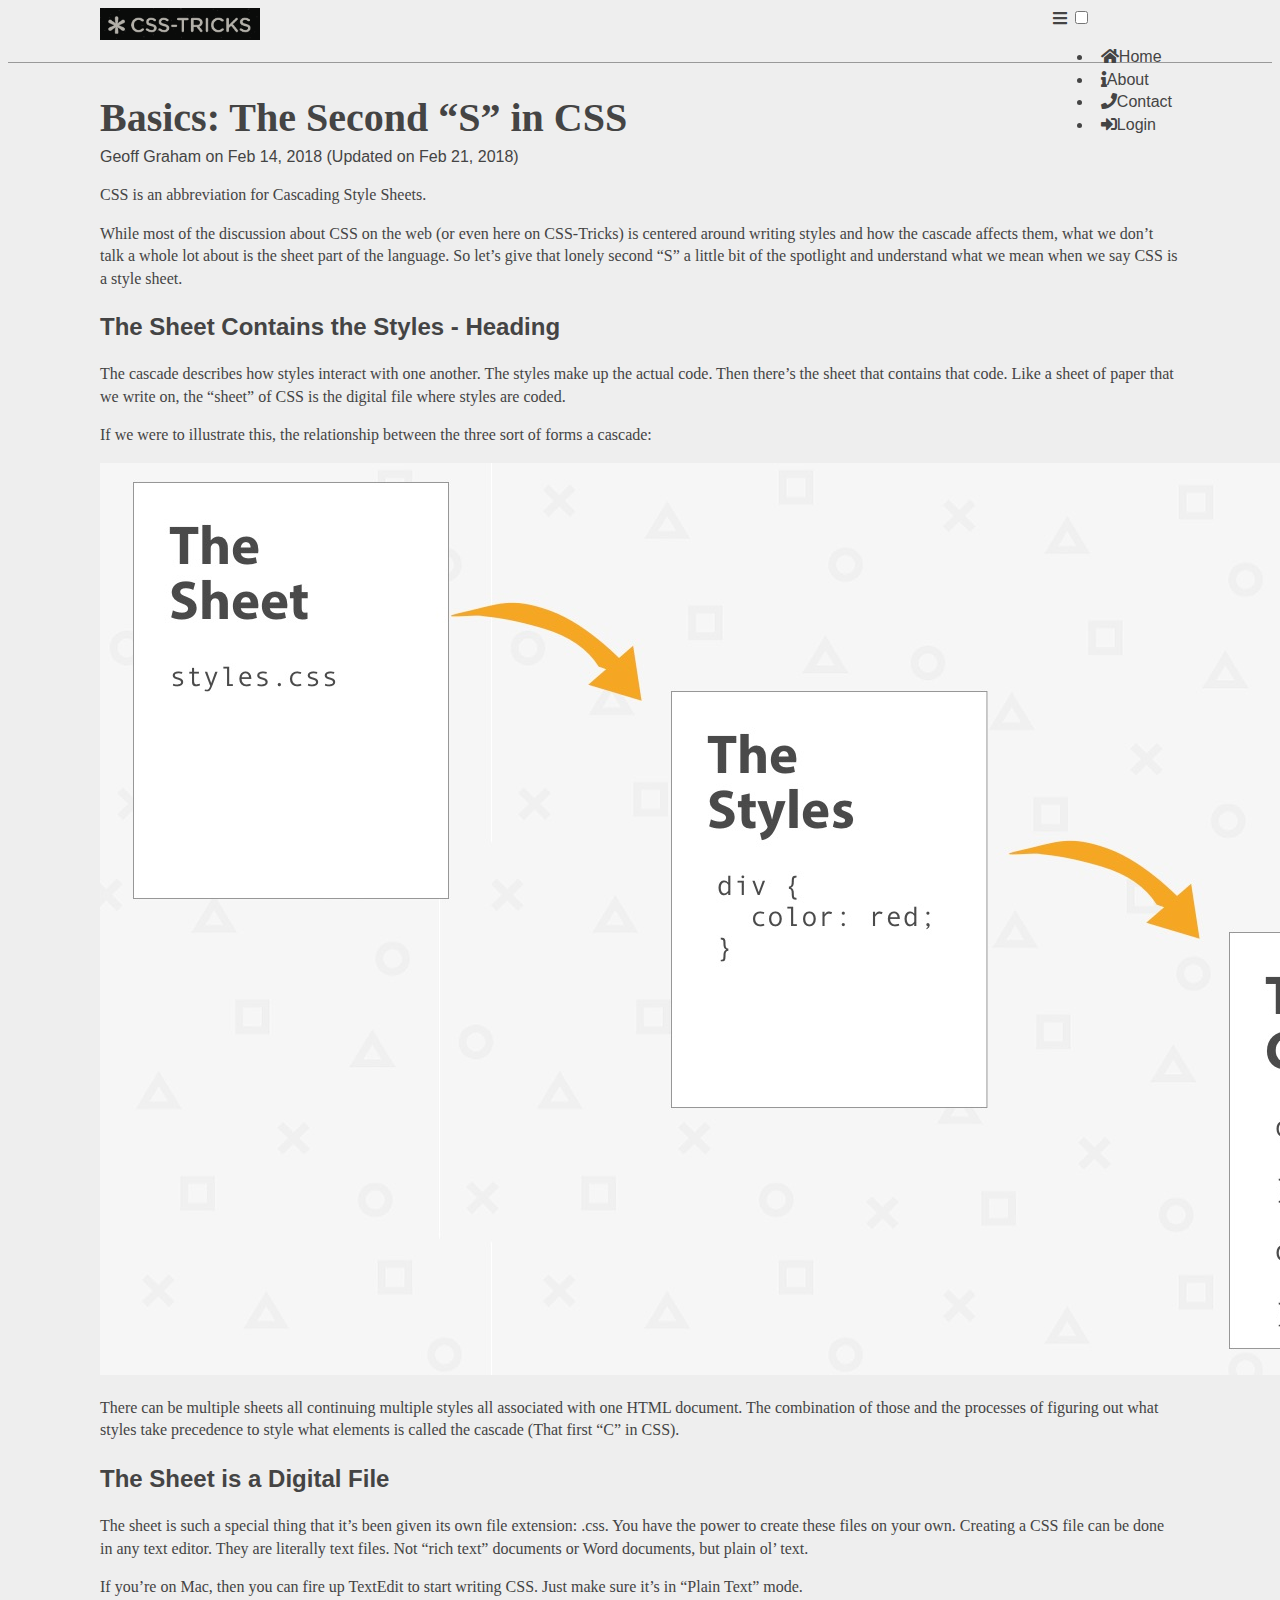
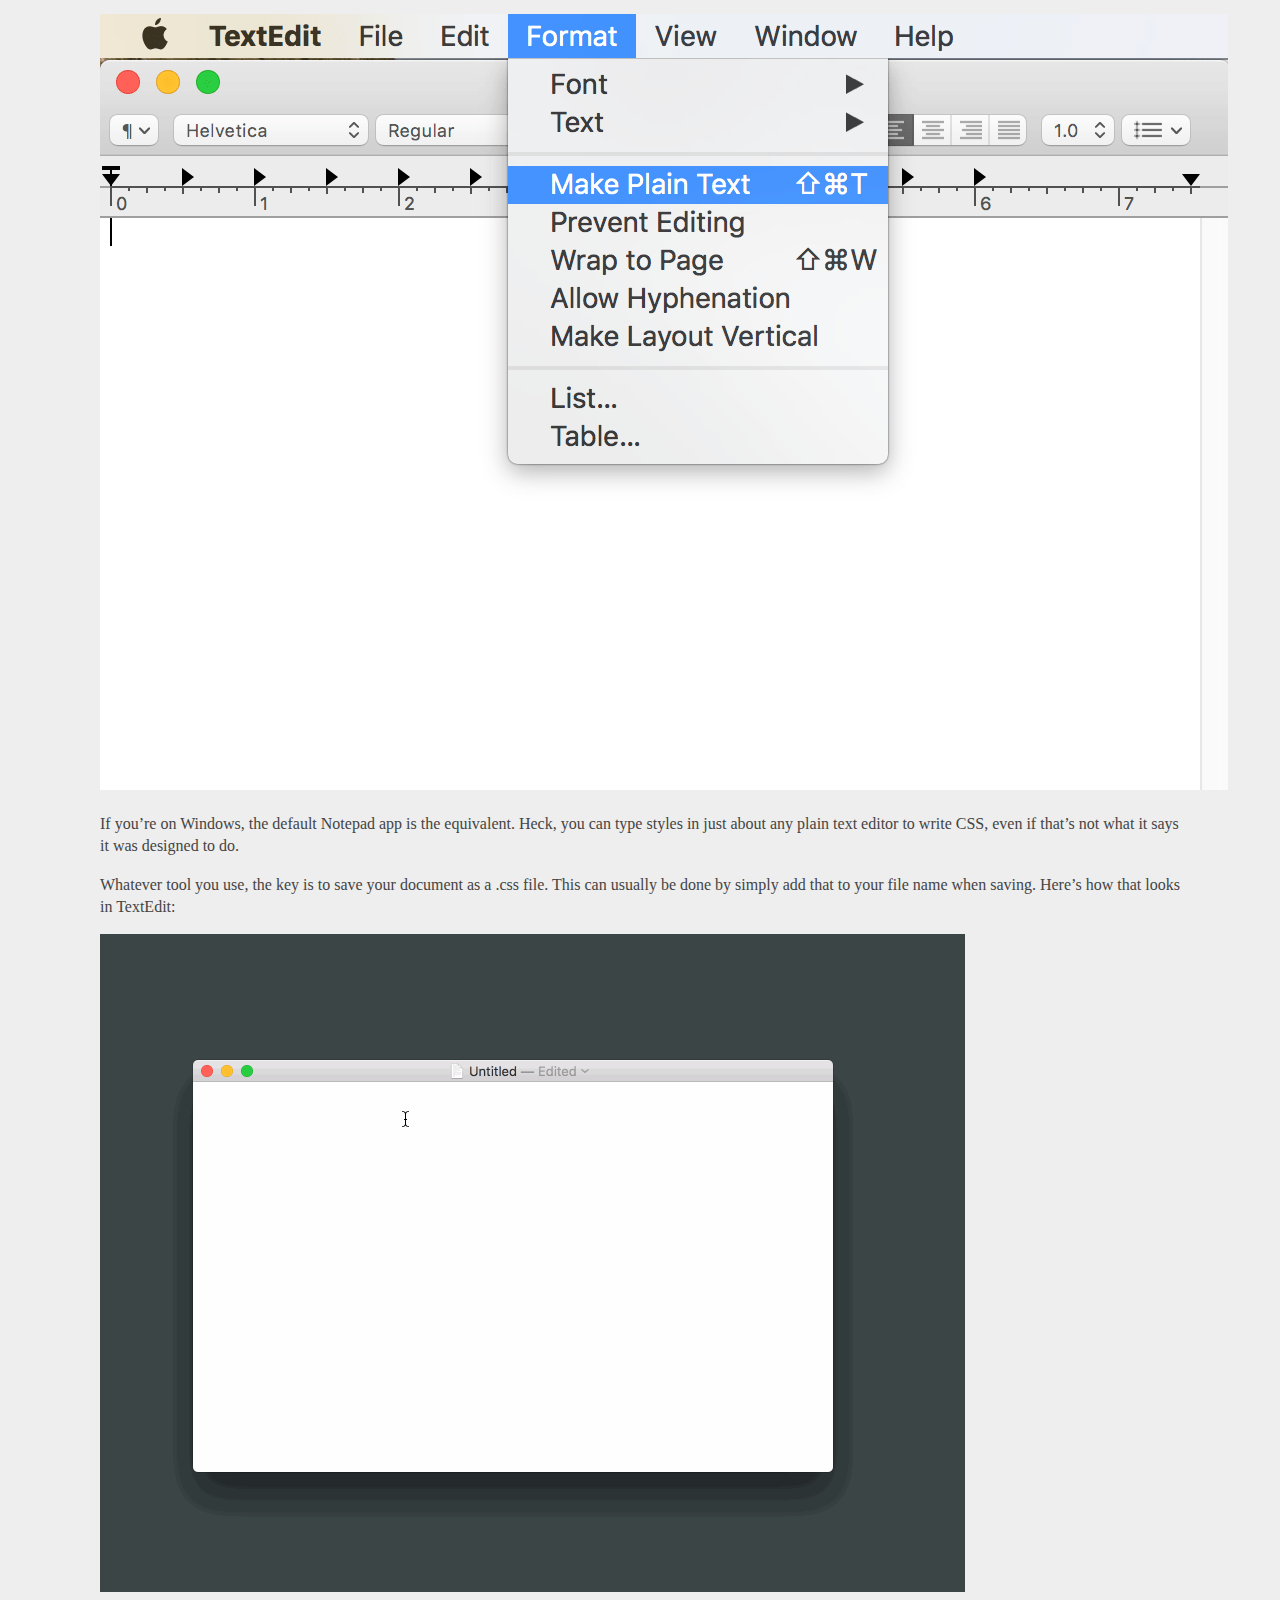
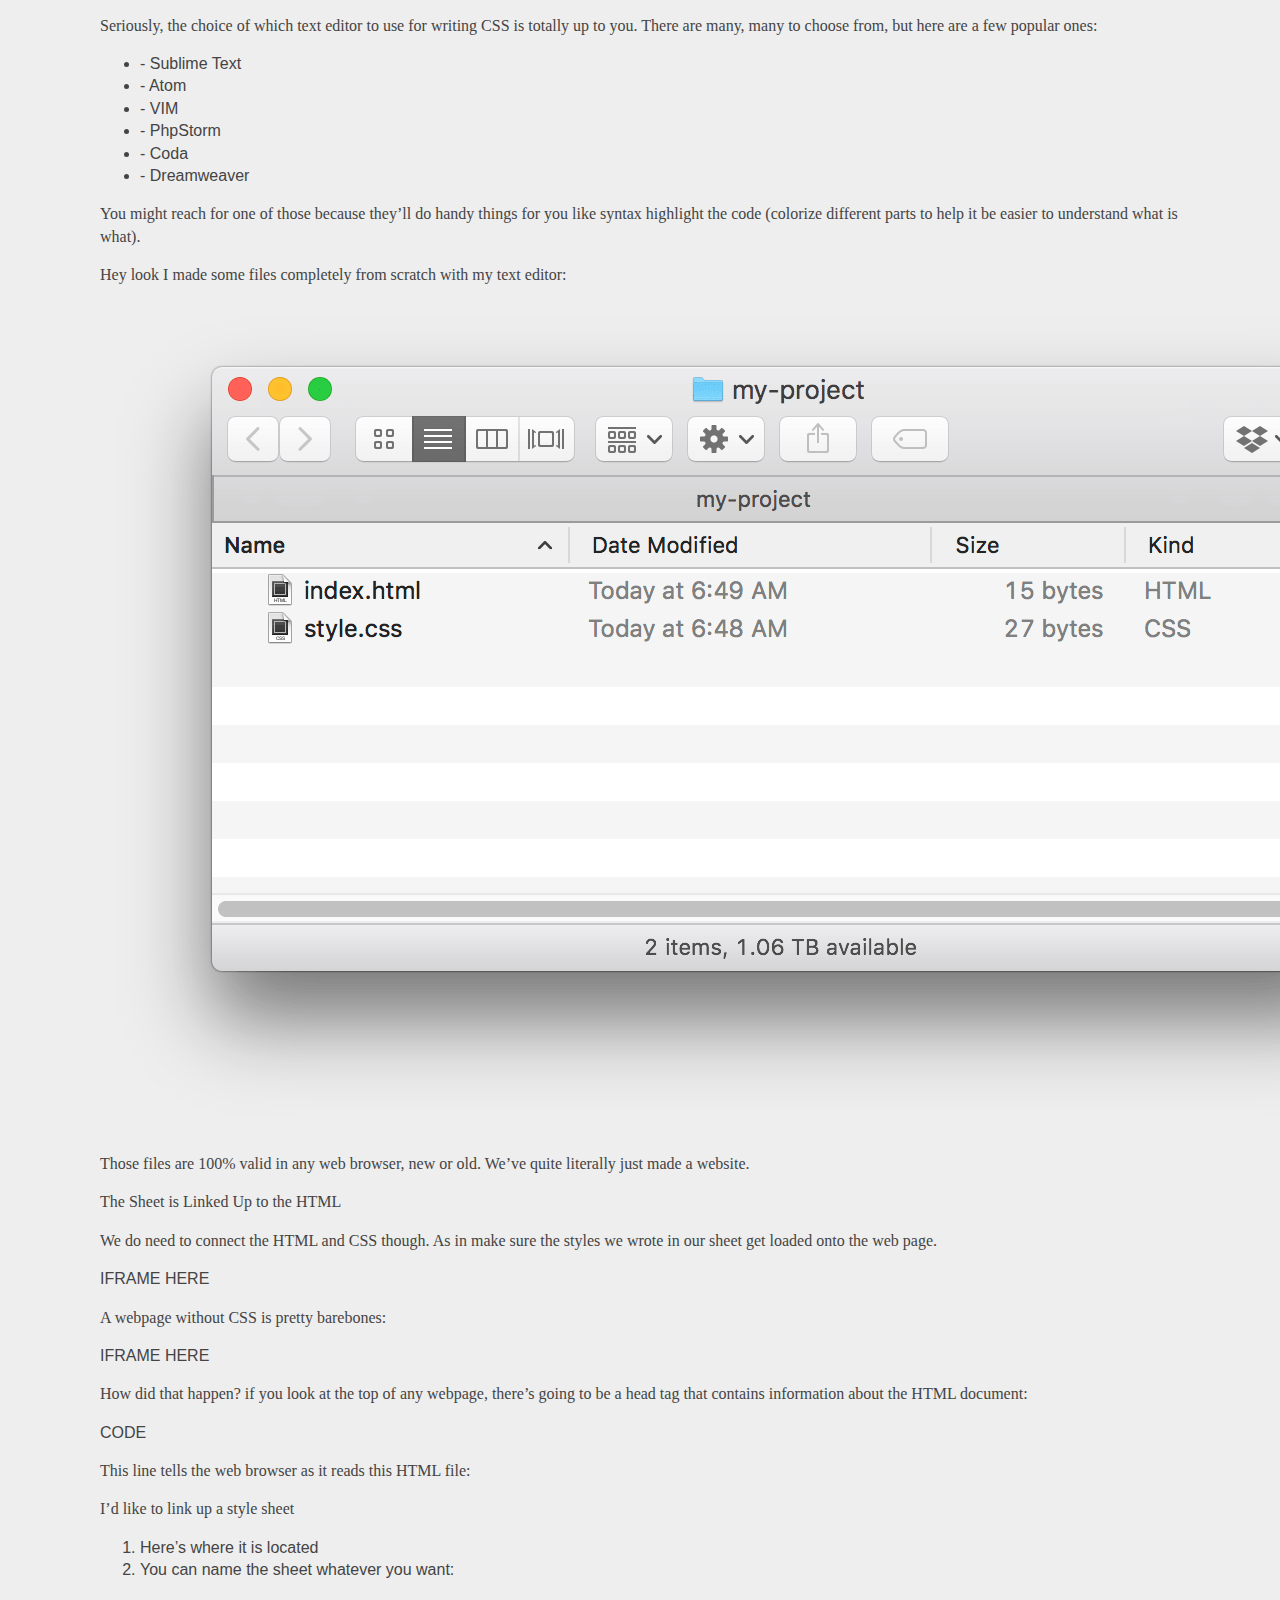
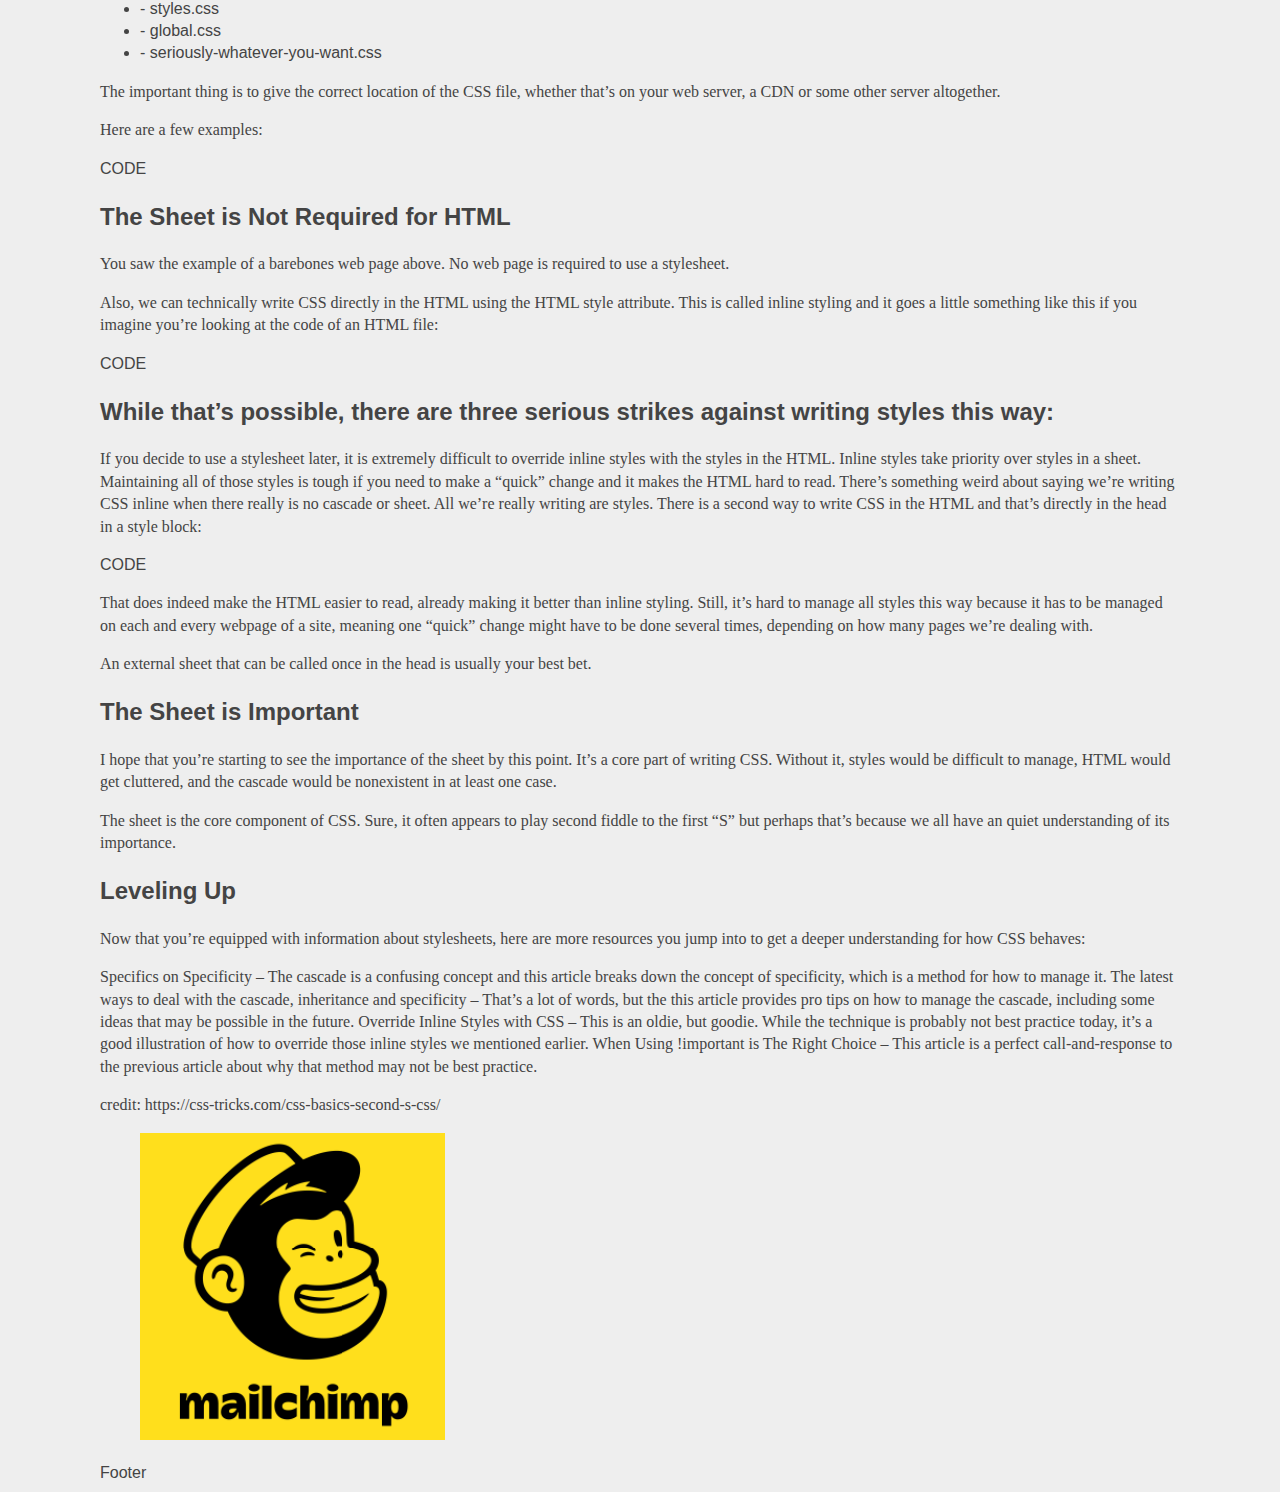
==== commit 02fa669e: "added" ====
--- a/index.html
+++ b/index.html
@@ -9,6 +9,7 @@
     <link rel="preconnect" href="https://fonts.googleapis.com">
     <link rel="preconnect" href="https://fonts.gstatic.com" crossorigin>
     <link href="https://fonts.googleapis.com/css2?family=Open+Sans:wght@500;700&display=swap" rel="stylesheet">
+    <link rel="stylesheet" href="https://cdnjs.cloudflare.com/ajax/libs/font-awesome/5.15.4/css/all.min.css" integrity="sha512-1ycn6IcaQQ40/MKBW2W4Rhis/DbILU74C1vSrLJxCq57o941Ym01SwNsOMqvEBFlcgUa6xLiPY/NS5R+E6ztJQ==" crossorigin="anonymous" referrerpolicy="no-referrer" />
     <link rel="stylesheet" href="./css/styles.css">
 </head>
 <body>
@@ -18,10 +19,34 @@
                 <img src="./imgs/logo.png" alt="CSS Tricks">
             </a>        
             <nav class="app-navigation">
-                <a href="/">Home</a>
-                <a href="./about.html">About</a>
-                <a href="./contact.html">Contact</a>
-                <a href="./login.html">Login</a>
+                <label for="hamburger-menu">
+                    <span class="sr-only">Hamburger menu</span>
+                    <i class="fas fa-bars"></i>
+                </label>
+                <input id="hamburger-menu" type="checkbox" />
+
+                <ul class="app-navigation-drawer">
+                    <li>
+                        <a href="/">
+                        <i class="fas fa-home color-red"></i>Home
+                        </a>
+                    </li>
+                    <li>
+                        <a href="./about.html">
+                        <i class="fas fa-info color-red"></i>About
+                        </a>
+                    </li>
+                    <li>
+                        <a href="./contact.html">
+                        <i class="fas fa-phone color-red"></i>Contact
+                        </a>
+                    </li>
+                    <li>
+                        <a href="./login.html">
+                        <i class="fas fa-sign-in-alt color-red"></i>Login
+                        </a>
+                    </li>
+                </ul>
             </nav>
         </div>
     </header>
@@ -86,17 +111,23 @@
                     </ul>
                     <p>The important thing is to give the correct location of the CSS file, whether that’s on your web server, a CDN or some other server altogether.</p>
                     <p>Here are a few examples:</p>
-                            CODE
+
+                        CODE
+
                     <h2>The Sheet is Not Required for HTML</h2>
                     <p>You saw the example of a barebones web page above. No web page is required to use a stylesheet.</p>
                     <p>Also, we can technically write CSS directly in the HTML using the HTML style attribute. This is called inline styling and it goes a little something like this if you imagine you’re looking at the code of an HTML file:</p>
-                            CODE
+                            
+                        CODE
+
                     <h2>While that’s possible, there are three serious strikes against writing styles this way:</h2>
                     <p>If you decide to use a stylesheet later, it is extremely difficult to override inline styles with the styles in the HTML. Inline styles take priority over styles in a sheet.
                         Maintaining all of those styles is tough if you need to make a “quick” change and it makes the HTML hard to read.
                         There’s something weird about saying we’re writing CSS inline when there really is no cascade or sheet. All we’re really writing are styles.
                         There is a second way to write CSS in the HTML and that’s directly in the head in a style block: </p>
-                            CODE
+                            
+                        CODE
+
                     <p>That does indeed make the HTML easier to read, already making it better than inline styling. Still, it’s hard to manage all styles this way because it has to be managed on each and every webpage of a site, meaning one “quick” change might have to be done several times, depending on how many pages we’re dealing with.</p>
                     <p>An external sheet that can be called once in the head is usually your best bet.</p>
                     <h2>The Sheet is Important</h2>
@@ -110,7 +141,11 @@
                         When Using !important is The Right Choice – This article is a perfect call-and-response to the previous article about why that method may not be best practice.</p>
                     <p>credit: https://css-tricks.com/css-basics-second-s-css/</p>
                 </article>
-                    <aside class="app-sidebar">sidebar</aside>
+                    <aside class="app-sidebar">
+                        <figure>
+                            <img src="./imgs/advert-1.png" alt="advert-1" />
+                        </figure>
+                    </aside>
             </section>
         </div>
     </main>
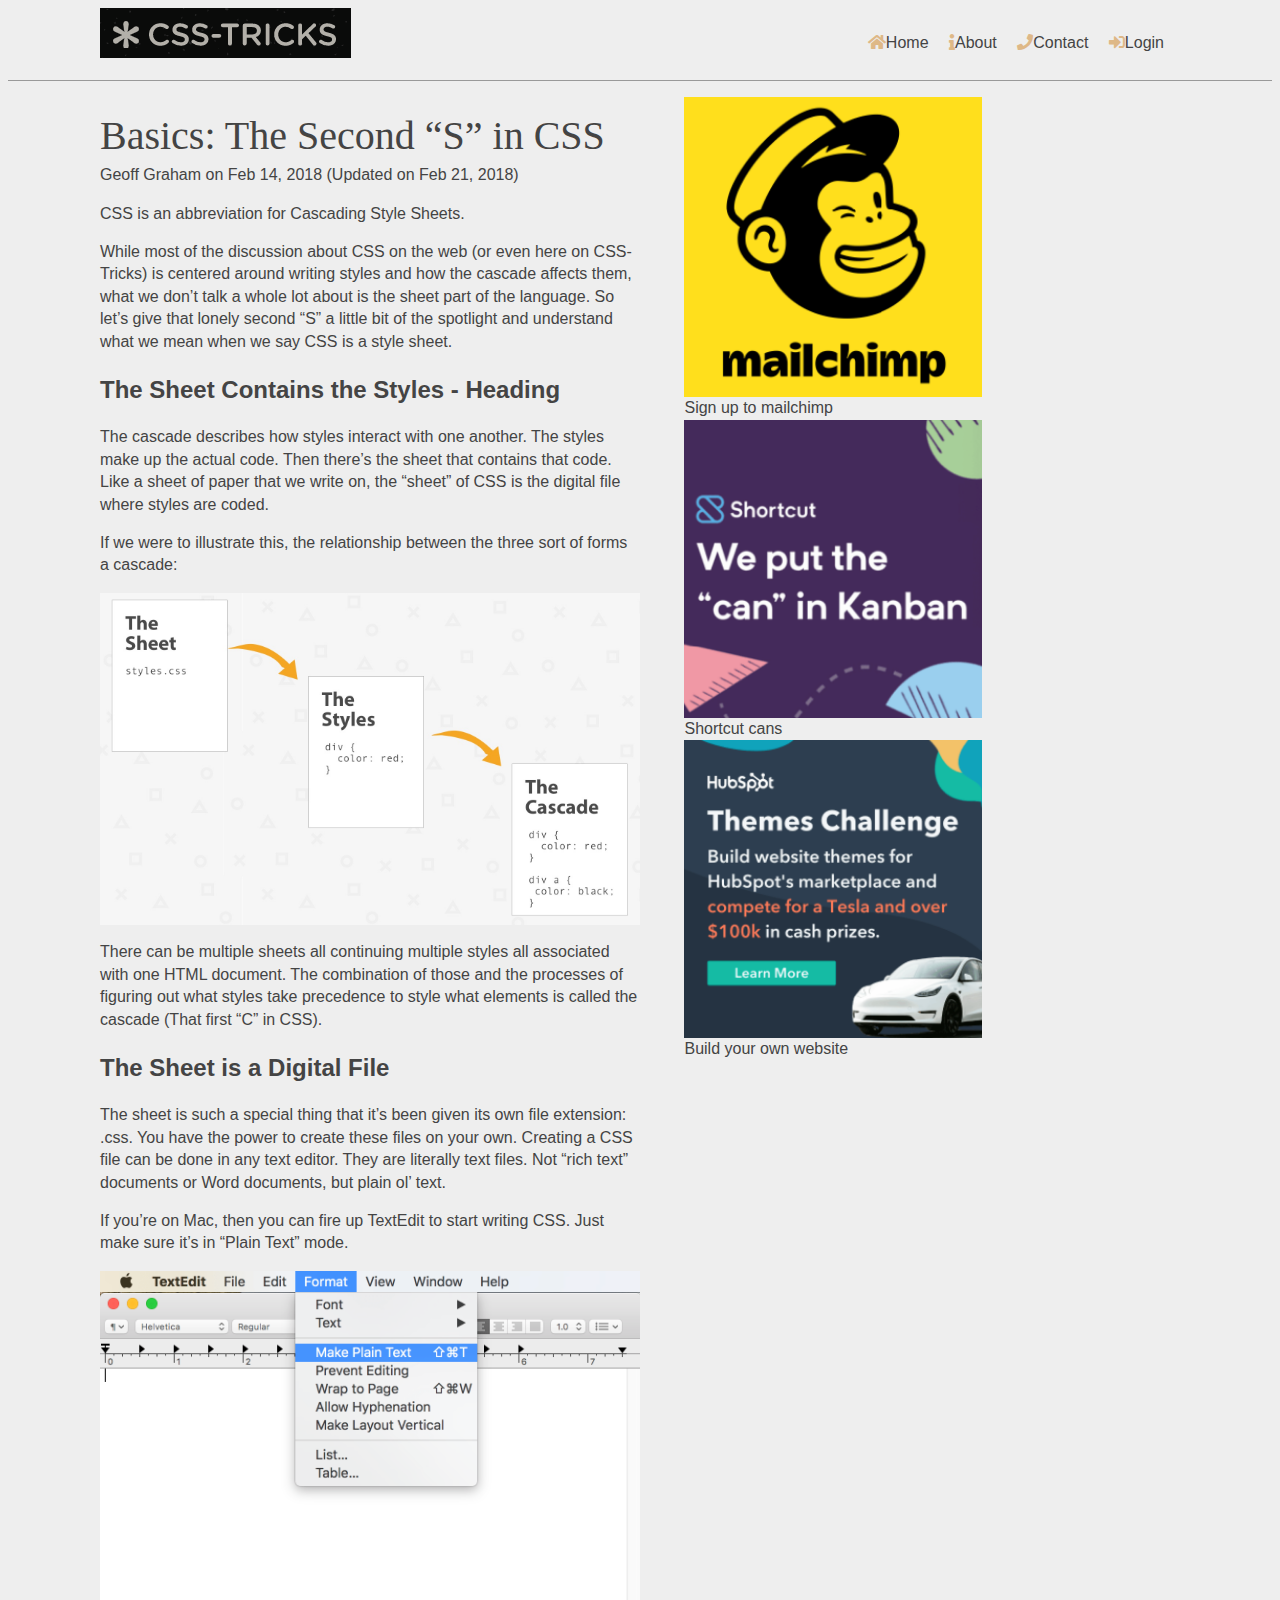
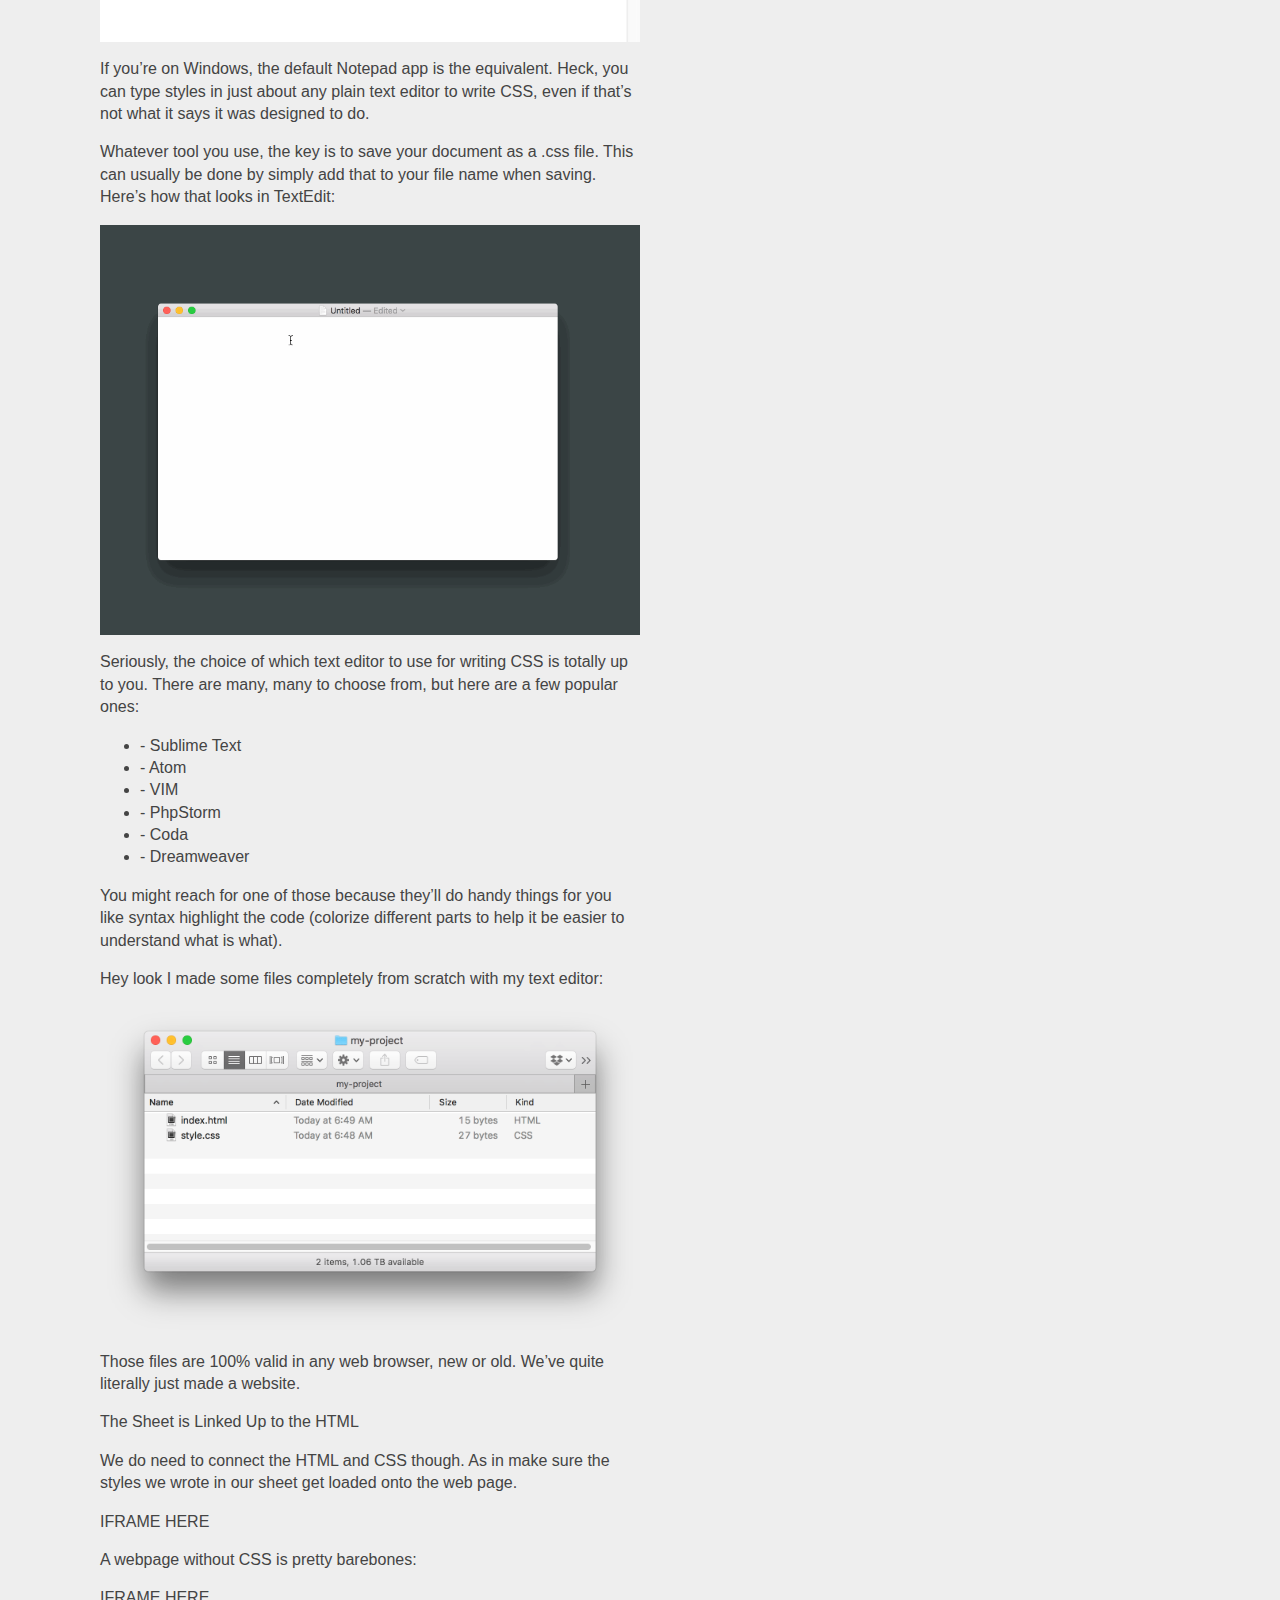
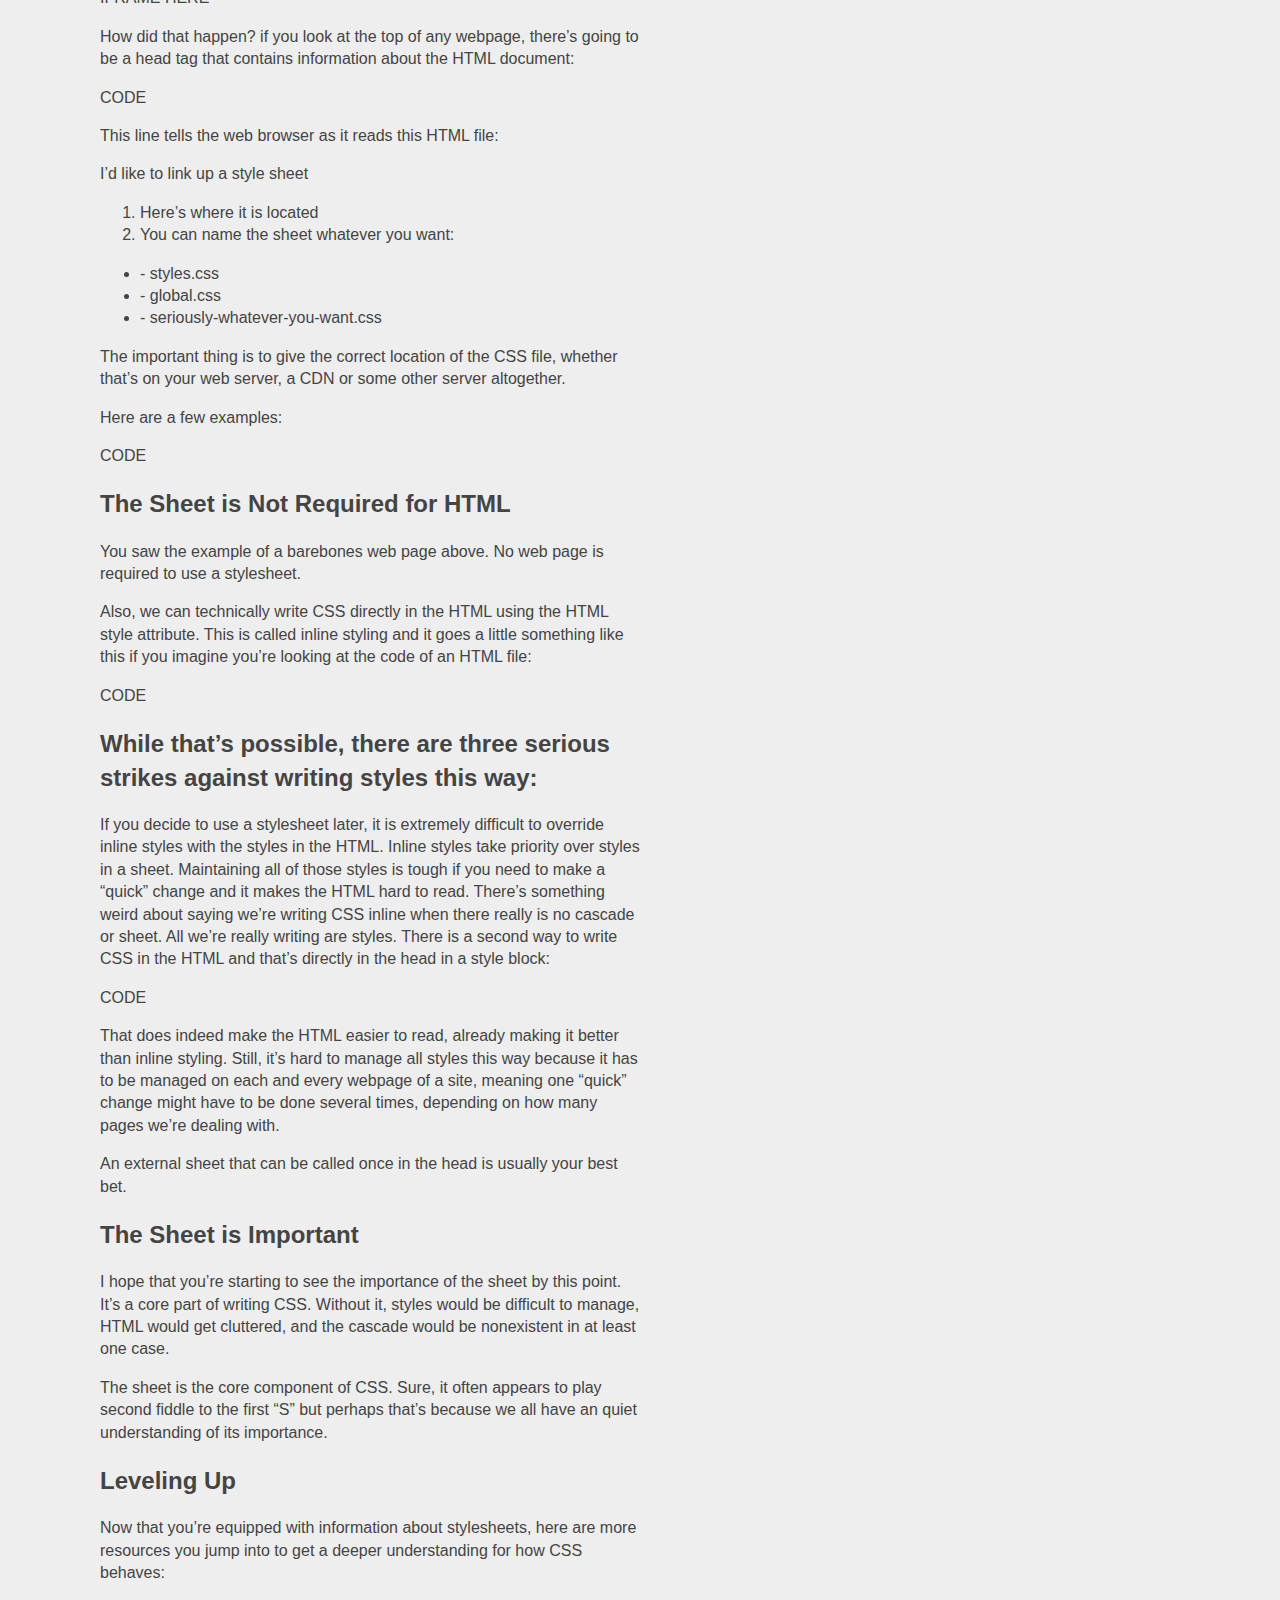
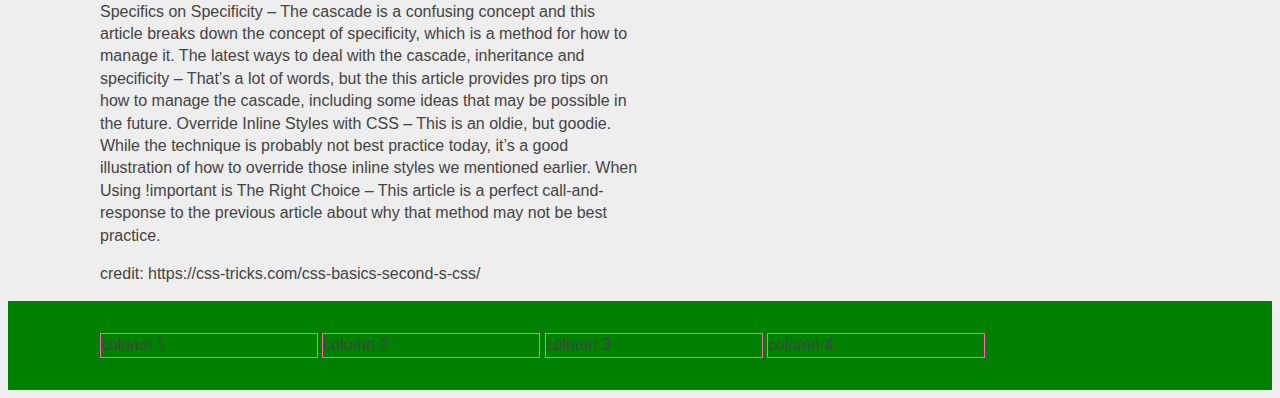
==== commit 25cb177f: "ADDED" ====
--- a/index.html
+++ b/index.html
@@ -143,12 +143,30 @@
                 </article>
                     <aside class="app-sidebar">
                         <figure>
-                            <img src="./imgs/advert-1.png" alt="advert-1" />
+                            <img src="/imgs/advert-1.png" alt="advert-1" />
+                            <caption>
+                                Sign up to mailchimp
+                            </caption>
+                            <img src="/imgs/advert-2.png" alt="advert-1" />
+                            <caption>
+                                Shortcut cans
+                            </caption>
+                            <img src="/imgs/advert-3.png" alt="advert-1" />
+                            <caption>
+                                Build your own website
+                            </caption>
                         </figure>
                     </aside>
             </section>
         </div>
     </main>
-        <footer><div class="inner">Footer</div></footer>   
+    <footer class="footer">
+        <div class="inner">
+            <div class="column">column 1</div>
+            <div class="column">column 2</div>
+            <div class="column">column 3</div>
+            <div class="column">column 4</div>
+        </div>
+    </footer>   
 </body>
 </html>--- a/css/styles.css
+++ b/css/styles.css
@@ -1,66 +1,230 @@
 @font-face {
-    font-family:'Pacifico' ;
-    src: url('../fonts/Pacifico/Pacifico-Regular.ttf') format('ttf');
-    font-family: 'Permanent Marker', cursive;
-    src: url('../fonts/Permanent_Marker/PermanentMarker-Regular.ttf') format('ttf');
-}
-
-Body {
-    background-color: #eee;
-    font-family: 'Trebuchet MS', 'Lucida Sans Unicode', 'Lucida Grande', 
-    'Lucida Sans', Arial, sans-serif;
-    color: #444;
-    font-weight: normal;
-    line-height: 1.4;
+  font-family:'Raleway' ;
+  src: url('../fonts/Raleway/Raleway-VariableFont_wght.ttf') format('ttf');
+  font-family: 'Alumi_Sans', cursive;
+  src: url('../fonts/Alumni_Sans/AlumniSans-VariableFont_wght.ttf') format('ttf');
+}
+
+body {
+  background-color: #eee;
+  font-family: "Trebuchet MS", "Lucida Sans Unicode", "Lucida Grande",
+    "Lucida Sans", Arial, sans-serif;
+  color: #444;
+  font-weight: normal;
+  line-height: 1.4;
+}
+
+.inner {
+  max-width: 1080px;
+  margin: 0 auto;
+}
+
+.color-red {
+  color: burlywood;
+}
+
+/*Mobile 320px
+Tablet 767px
+Desktop 1080px*/
+
+main img {
+  width: 100%;
+  margin: 0 auto 0 auto;
+  display: block;
 }
 
 .app-header {
-    border-bottom: 1px solid #999;
-    padding-bottom: 1em;
-}
-
-.inner{
-    max-width: 1080px;
-    margin: 0 auto;
-}
+  border-bottom: 1px solid #999;
+  padding-bottom: 1em;
+}
+
+
 
 .app-logo {
+  display: inline-block;
+}
+
+.app-logo img {
+  min-width: 160px;
+}
+
+.app-navigation {
+  float: right;
+}
+
+/*Links have 4 states: 
+a:link, a:visited, a:active, a:hover */
+.app-navigation a:link {
+  text-decoration: none;
+  color: #444;
+  padding: 0.5em;
+}
+
+.app-navigation a:visited {
+  color: #444;
+}
+
+.app-navigation a:active {
+  color: greenyellow;
+}
+
+.app-navigation a:hover {
+  color: bisque;
+}
+
+/*hamburger menu:*/
+.app-navigation-drawer {
+  /*hide nav on load*/
+  display: block;
+  background: #fff;
+  padding: 0.5em;
+  border-bottom: 2px solid green;
+  list-style: none;
+  /*animate: default state on page load*/
+  transition: all 0.2s linear;
+  transform: translateY(-150%);
+}
+
+.sr-only {
+  display: none;
+}
+
+#hamburger-menu {
+  /*hide the checkbox*/
+  display: none;
+}
+
+#hamburger-menu:checked ~ .app-navigation-drawer {
+  /*show nav on :checked*/
+  display: block;
+  /*animate into page show state*/
+  transform: translateY(0%);
+}
+
+
+h1 {
+  font-size: 2.5rem;
+  margin-bottom: 0;
+  font-family: "Raleway', sans-serif";
+  font-weight: 500;
+}
+
+p {
+  font-family:'Alumni Sans', sans-serif;
+}
+
+form {
+  background-color: transparent;
+}
+
+form fieldset {
+  border: 5px dashed rgb(59, 59, 53);
+  padding: 0.5em 0 1em 1em;
+  background-color: #fff;
+}
+
+form fieldset legend {
+  font-style: italic;
+  font-size: 1.5em;
+}
+
+form label {
+  display: block;
+}
+
+form h5 {
+  margin-bottom: 5px;
+}
+
+.input-text {
+  border: 1px solid #444;
+  padding: 0.2em;
+  color: #666;
+  border-radius: 6px;
+  width: 90%;
+}
+
+.input-text-area {
+  border-radius: 6px;
+}
+
+input[type="submit"] {
+  background-color: burlywood;
+  width: 100%;
+  border: none;
+  cursor: pointer;
+  padding: 0.5em;
+  border-radius: 6px;
+}
+
+input[type="submit"]:hover {
+  background-color: bisque;
+}
+
+/*
+To change color in the form-boxes:
+
+input[type="text"] {
+  background-color: #eee;
+}
+
+input[type="tel"] {
+  background-color: #eee;
+}
+
+input[type="email"] {
+  background-color: #eee;
+}
+*/
+
+/*To make the screen 2 colomns on desktop, and 1 colomn on mobile:
+The last 5% is to add padding, border and margin later*/
+/*CSS comment*/
+
+.footer {
+  background-color:green;
+  padding: 2em;
+}
+
+.footer .column {
+  display: block;
+  width: 20%;
+  border: 1px solid hotpink;
+}
+
+@media screen and (min-width: 767px) {
+  /* I am TABLET and DESKTOP*/
+.app-navigation-drawer {
+  transform: translateY(0%);
+  background: transparent;
+  border-bottom: none;
+  }
+
+
+.fa-bars {
+  display: none;
+
+}
+
+.app-navigation-drawer li {
+  display: inline-block;
+  
+}
+
+.app-article {
     display: inline-block;
-}
-
-.app-logo img {
-    width: 160px;
-}
-
-.app-navigation {
-    float: right;
-}
-
-.app-navigation a:link {
-    text-decoration: none;
-    color: #444;
-    padding: 0.5em;
-}
-
-.app-navigation a:visited {
-    color:#444;
-}
-
-.app-navigation a:active {
-    color: greenyellow;
-}
-
-.app-navigation a:hover {
-    color: paleturquoise;
-}
-/* links have 4 states 
-a:link, a:visited, a:active , a:hover */
-h1 {
-    font-family: 'Pacifico';
-    font-size: 2.5rem;
-    margin-bottom: 0%;
-}
-
-p {
-    font-family: 'Permanent Marker', cursive;
-}
+    width: 50%;
+}
+
+.app-sidebar {
+    display: inline-block;
+    width: 35%;
+    vertical-align: top;
+  }
+
+  .footer .column {
+    display: inline-block;
+    width: 20%;
+    border: 1px solid hotpink;
+  }
+}
